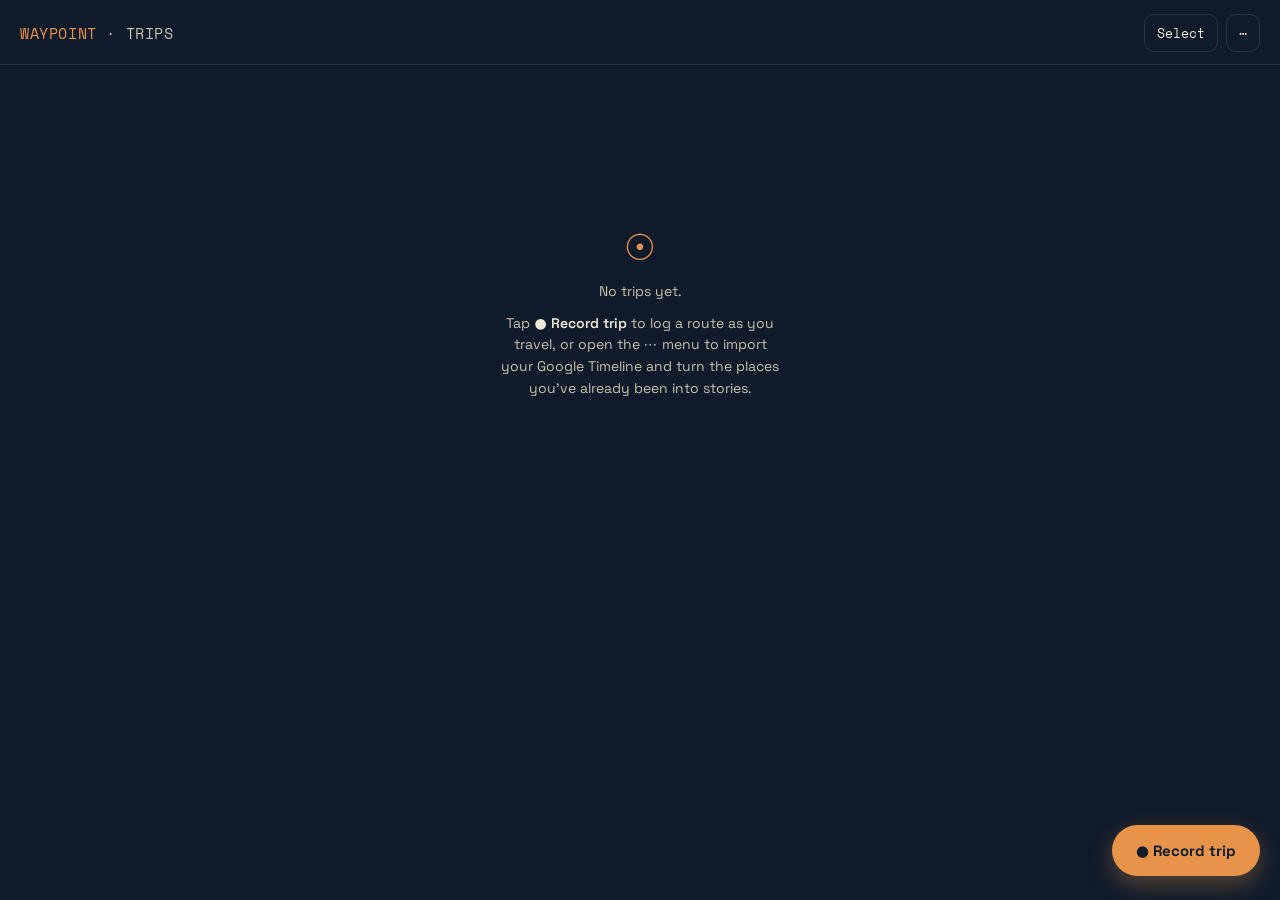
==== index.html @ 4d37a7f2 "Stamp assets to 42542e02 [auto-stamp]" ====
<!DOCTYPE html>
<html lang="en">
<head>
<meta charset="UTF-8" />
<meta name="viewport" content="width=device-width, initial-scale=1, viewport-fit=cover, user-scalable=no" />
<title>Waypoint — Trip Tracker</title>
<link rel="manifest" href="manifest.json" />
<meta name="theme-color" content="#0F1B2A" />
<link rel="apple-touch-icon" href="icon-192.png" />
<link rel="icon" href="icon-192.png" />

<link rel="preconnect" href="https://fonts.googleapis.com" />
<link href="https://fonts.googleapis.com/css2?family=Space+Grotesk:wght@500;700&family=Space+Mono&display=swap" rel="stylesheet" />

<link rel="stylesheet" href="vendor/maplibre-gl.css" />
<!-- version queries are cache busters, stamped automatically by .github/workflows/stamp-version.yml on each deploy -->
<link rel="stylesheet" href="style.css?v=42542e02" />
</head>
<body>
<div id="app">

  <!-- ===== HOME ===== -->
  <div id="view-home" class="view active">
    <div class="topbar">
      <div class="wordmark">Waypoint<span class="dot"> · trips</span></div>
      <div class="topbar-actions">
        <button id="selectModeBtn" class="icon-btn">Select</button>
        <button id="menuBtn" class="icon-btn" aria-label="Menu">&#8943;</button>
      </div>
    </div>
    <div class="content">
      <div id="holidayList"></div>
      <div id="tripList"></div>
    </div>
    <button id="fabRecord" class="fab">&#9679; Record trip</button>
    <div id="selectActionsBar" class="select-actions" style="display:none;">
      <button id="bulkDeleteBtn" class="btn-ghost btn-danger-ghost" disabled>Delete</button>
      <button id="mergeBtn" class="btn-primary btn-teal" disabled>Merge (0)</button>
      <button id="fabCombine" class="btn-primary" disabled>Combine (0)</button>
    </div>
    <input type="file" id="homePhotoFileInput" accept="image/*" multiple style="display:none" />
    <input type="file" id="timelineFileInput" accept="application/json,.json" style="display:none" />
    <input type="file" id="restoreFileInput" accept="application/json,.json" style="display:none" />
  </div>

  <!-- ===== RECORD ===== -->
  <div id="view-record" class="view">
    <div class="topbar">
      <button id="recordBackBtn" class="back-btn">&#8592;</button>
      <div class="wordmark">Recording<span class="dot">&#8230;</span></div>
      <span style="width:20px"></span>
    </div>
    <div id="recordMap" class="map-area"></div>
    <div id="recordBanner" class="record-banner" role="status"></div>
    <div class="stat-strip">
      <div class="stat"><div class="stat-label">Elapsed</div><div class="stat-value" id="statElapsed">0:00</div></div>
      <div class="stat"><div class="stat-label">Distance</div><div class="stat-value" id="statDistance">0 m</div></div>
      <div class="stat"><div class="stat-label">Points</div><div class="stat-value" id="statPoints">0</div></div>
    </div>
    <div class="record-controls">
      <button id="stopRecordBtn" class="btn-stop">Stop &amp; save trip</button>
    </div>
  </div>

  <!-- ===== PLAYBACK ===== -->
  <div id="view-playback" class="view">
    <div class="topbar">
      <button id="playbackBackBtn" class="back-btn">&#8592;</button>
      <div class="wordmark" id="playbackTitle" style="color:var(--paper); text-transform:none; font-size:14px;">Trip</div>
      <div class="topbar-actions">
        <button id="exportGpxBtn" class="icon-btn">GPX</button>
        <button id="renameTripBtn" class="icon-btn">Rename</button>
        <button id="deleteTripBtn" class="icon-btn">Delete</button>
      </div>
    </div>
    <div id="playbackMap" class="map-area"></div>
    <div id="legBanner" class="leg-banner"></div>
    <div id="photoMemory" class="photo-memory">
      <div class="photo-memory-frame"><img id="photoMemoryImg" alt="Trip photo" /></div>
      <div id="photoMemoryDots" class="photo-memory-dots"></div>
      <div id="photoMemoryCaption" class="photo-memory-caption"></div>
    </div>
    <div class="playback-panel">
      <div id="playerPanel">
        <div class="readout">
          <span id="readoutClock">--:--</span>
          <span id="readoutDist">0 m</span>
          <span id="readoutSpeed">&#8212;</span>
          <span id="paceBadge" class="pace-badge"></span>
        </div>
        <div id="storyScrubber" class="story-scrubber"></div>
        <div class="playback-buttons">
          <button id="playToggle" class="play-toggle">&#9654;</button>
          <div class="speed-select">
            <button class="speed-btn" data-speed="0.5">&#189;&#215;</button>
            <button class="speed-btn active" data-speed="1">1&#215;</button>
            <button class="speed-btn" data-speed="2">2&#215;</button>
          </div>
          <button id="addPhotoBtn" class="icon-btn photo-btn">+ Photo</button>
        </div>
      </div>
      <div id="overviewPanel" style="display:none">
        <div class="overview-header">
          <button id="overviewPlayBtn" class="play-toggle">&#9654;</button>
          <div id="overviewStats" class="overview-stats"></div>
        </div>
        <div id="storylineStrip" class="storyline-strip"></div>
      </div>
    </div>
    <input type="file" id="photoFileInput" accept="image/*" multiple style="display:none" />
  </div>

  <!-- ===== TIMELINE: DATE RANGE ===== -->
  <div id="view-daterange" class="view">
    <div class="topbar">
      <button id="dateRangeBackBtn" class="back-btn">&#8592;</button>
      <div class="wordmark">Import Timeline</div>
      <span style="width:20px"></span>
    </div>
    <div class="content">
      <p class="import-hint">Your file covers <span id="timelineSpan"></span>. Pick a window to search for trips &#8212; smaller ranges load faster.</p>
      <label class="field-label" for="rangeStart">From</label>
      <input type="date" id="rangeStart" class="date-input" />
      <label class="field-label" for="rangeEnd">To</label>
      <input type="date" id="rangeEnd" class="date-input" />
      <button id="findTripsBtn" class="btn-primary" style="width:100%; margin-top:20px;">Find trips</button>
    </div>
  </div>

  <!-- ===== TIMELINE: CANDIDATE LIST ===== -->
  <div id="view-import-list" class="view">
    <div class="topbar">
      <button id="importListBackBtn" class="back-btn">&#8592;</button>
      <div class="wordmark">Select trips</div>
      <button id="selectAllBtn" class="icon-btn">Select all</button>
    </div>
    <div class="content">
      <div id="candidateList"></div>
    </div>
    <button id="importSelectedBtn" class="fab">Import selected (0)</button>
  </div>

  <!-- ===== LOADING ===== -->
  <div id="view-loading" class="view">
    <div class="loading-wrap">
      <div class="loading-glyph">&#9737;</div>
      <p id="loadingMessage">Working&#8230;</p>
    </div>
  </div>

</div>

<!-- ===== home menu sheet ===== -->
<div id="menuSheet" class="modal-backdrop">
  <div class="modal-sheet">
    <h2>Waypoint</h2>
    <div class="menu-list">
      <button id="menuAddPhotos" class="menu-item">Add photos<span class="menu-sub">match a batch to your trips by time &amp; place</span></button>
      <button id="menuImportTimeline" class="menu-item">Import Google Timeline<span class="menu-sub">turn your location history into trips</span></button>
      <button id="menuExportBackup" class="menu-item">Export backup<span class="menu-sub">everything &#8212; trips, holidays, photos &#8212; in one file</span></button>
      <button id="menuRestoreBackup" class="menu-item">Restore backup<span class="menu-sub">bring a backup file into this device</span></button>
    </div>
    <div class="modal-row">
      <button id="menuCloseBtn" class="btn-ghost">Close</button>
    </div>
  </div>
</div>

<!-- ===== holiday naming modal ===== -->
<div id="holidayNameModal" class="modal-backdrop">
  <div class="modal-sheet">
    <h2>Name this holiday</h2>
    <input type="text" id="holidayNameInput" placeholder="e.g. Italy 2026" />
    <div class="modal-row">
      <button id="cancelHolidayName" class="btn-ghost">Cancel</button>
      <button id="confirmHolidayName" class="btn-primary">Combine trips</button>
    </div>
  </div>
</div>

<!-- ===== merge naming modal ===== -->
<div id="mergeNameModal" class="modal-backdrop">
  <div class="modal-sheet">
    <h2>Name the merged trip</h2>
    <input type="text" id="mergeNameInput" placeholder="e.g. Coast drive" />
    <div class="modal-row">
      <button id="cancelMergeName" class="btn-ghost">Cancel</button>
      <button id="confirmMergeName" class="btn-primary">Merge trips</button>
    </div>
  </div>
</div>

<!-- ===== generic confirm/alert dialog (uiConfirm / uiAlert in views.js) ===== -->
<div id="confirmSheet" class="modal-backdrop">
  <div class="modal-sheet">
    <h2 id="confirmTitle">Are you sure?</h2>
    <p id="confirmBody" class="confirm-body"></p>
    <div class="modal-row">
      <button id="confirmCancelBtn" class="btn-ghost">Cancel</button>
      <button id="confirmOkBtn" class="btn-primary">OK</button>
    </div>
  </div>
</div>

<!-- ===== rename modal (trip or holiday) ===== -->
<div id="renameModal" class="modal-backdrop">
  <div class="modal-sheet">
    <h2 id="renameModalTitle">Rename</h2>
    <input type="text" id="renameInput" />
    <div class="modal-row">
      <button id="cancelRename" class="btn-ghost">Cancel</button>
      <button id="confirmRename" class="btn-primary">Save</button>
    </div>
  </div>
</div>

<!-- ===== photo moment sheet ===== -->
<div id="momentSheet" class="modal-backdrop">
  <div class="modal-sheet">
    <h2 id="momentSheetTitle">Moment</h2>
    <div id="momentGrid" class="moment-grid"></div>
    <div class="modal-row">
      <button id="momentCloseBtn" class="btn-ghost">Close</button>
      <button id="momentPlayBtn" class="btn-primary">Play from here</button>
    </div>
  </div>
</div>

<!-- ===== end-of-story summary ===== -->
<div id="summaryOverlay" class="modal-backdrop summary-overlay">
  <div class="modal-sheet summary-sheet">
    <div class="summary-glyph">&#9737;</div>
    <h2 id="summaryTitle">Trip</h2>
    <div id="summaryRoute" class="summary-route"></div>
    <div id="summaryStats" class="summary-stats"></div>
    <div class="modal-row">
      <button id="summaryReplayBtn" class="btn-ghost">Replay</button>
      <button id="summaryOverviewBtn" class="btn-primary">Overview</button>
    </div>
  </div>
</div>

<!-- ===== photo lightbox ===== -->
<div id="photoLightbox" class="modal-backdrop">
  <div class="modal-sheet lightbox-sheet">
    <img id="lightboxImg" alt="Trip photo" />
    <div id="lightboxMeta" class="lightbox-meta"></div>
    <div class="modal-row">
      <button id="lightboxDeleteBtn" class="btn-ghost">Delete photo</button>
      <button id="lightboxCloseBtn" class="btn-primary">Close</button>
    </div>
  </div>
</div>

<div id="toast" class="toast"></div>

<script src="vendor/maplibre-gl.js"></script>
<script type="module" src="app.js?v=42542e02"></script>
</body>
</html>
---- vendor/maplibre-gl.css ----
.maplibregl-map{font:12px/20px Helvetica Neue,Arial,Helvetica,sans-serif;overflow:hidden;position:relative;-webkit-tap-highlight-color:rgb(0 0 0/0)}.maplibregl-canvas{left:0;position:absolute;top:0}.maplibregl-map:fullscreen{height:100%;width:100%}.maplibregl-ctrl-group button.maplibregl-ctrl-compass{touch-action:none}.maplibregl-canvas-container.maplibregl-interactive,.maplibregl-ctrl-group button.maplibregl-ctrl-compass{cursor:grab;-webkit-user-select:none;-moz-user-select:none;user-select:none}.maplibregl-canvas-container.maplibregl-interactive.maplibregl-track-pointer{cursor:pointer}.maplibregl-canvas-container.maplibregl-interactive:active,.maplibregl-ctrl-group button.maplibregl-ctrl-compass:active{cursor:grabbing}.maplibregl-canvas-container.maplibregl-touch-zoom-rotate,.maplibregl-canvas-container.maplibregl-touch-zoom-rotate .maplibregl-canvas{touch-action:pan-x pan-y}.maplibregl-canvas-container.maplibregl-touch-drag-pan,.maplibregl-canvas-container.maplibregl-touch-drag-pan .maplibregl-canvas{touch-action:pinch-zoom}.maplibregl-canvas-container.maplibregl-touch-zoom-rotate.maplibregl-touch-drag-pan,.maplibregl-canvas-container.maplibregl-touch-zoom-rotate.maplibregl-touch-drag-pan .maplibregl-canvas{touch-action:none}.maplibregl-canvas-container.maplibregl-touch-drag-pan.maplibregl-cooperative-gestures,.maplibregl-canvas-container.maplibregl-touch-drag-pan.maplibregl-cooperative-gestures .maplibregl-canvas{touch-action:pan-x pan-y}.maplibregl-ctrl-bottom-left,.maplibregl-ctrl-bottom-right,.maplibregl-ctrl-top-left,.maplibregl-ctrl-top-right{pointer-events:none;position:absolute;z-index:2}.maplibregl-ctrl-top-left{left:0;top:0}.maplibregl-ctrl-top-right{right:0;top:0}.maplibregl-ctrl-bottom-left{bottom:0;left:0}.maplibregl-ctrl-bottom-right{bottom:0;right:0}.maplibregl-ctrl{clear:both;pointer-events:auto;transform:translate(0)}.maplibregl-ctrl-top-left .maplibregl-ctrl{float:left;margin:10px 0 0 10px}.maplibregl-ctrl-top-right .maplibregl-ctrl{float:right;margin:10px 10px 0 0}.maplibregl-ctrl-bottom-left .maplibregl-ctrl{float:left;margin:0 0 10px 10px}.maplibregl-ctrl-bottom-right .maplibregl-ctrl{float:right;margin:0 10px 10px 0}.maplibregl-ctrl-group{background:#fff;border-radius:4px}.maplibregl-ctrl-group:not(:empty){box-shadow:0 0 0 2px rgba(0,0,0,.1)}@media (forced-colors:active){.maplibregl-ctrl-group:not(:empty){box-shadow:0 0 0 2px ButtonText}}.maplibregl-ctrl-group button{background-color:transparent;border:0;box-sizing:border-box;cursor:pointer;display:block;height:29px;outline:none;padding:0;width:29px}.maplibregl-ctrl-group button+button{border-top:1px solid #ddd}.maplibregl-ctrl button .maplibregl-ctrl-icon{background-position:50%;background-repeat:no-repeat;display:block;height:100%;width:100%}@media (forced-colors:active){.maplibregl-ctrl-icon{background-color:transparent}.maplibregl-ctrl-group button+button{border-top:1px solid ButtonText}}.maplibregl-ctrl button::-moz-focus-inner{border:0;padding:0}.maplibregl-ctrl-attrib-button:focus,.maplibregl-ctrl-group button:focus{box-shadow:0 0 2px 2px #0096ff}.maplibregl-ctrl button:disabled{cursor:not-allowed}.maplibregl-ctrl button:disabled .maplibregl-ctrl-icon{opacity:.25}@media (hover:hover){.maplibregl-ctrl button:not(:disabled):hover{background-color:rgba(0,0,0,.05)}}.maplibregl-ctrl button:not(:disabled):active{background-color:rgba(0,0,0,.05)}.maplibregl-ctrl-group button:focus:focus-visible{box-shadow:0 0 2px 2px #0096ff}.maplibregl-ctrl-group button:focus:not(:focus-visible){box-shadow:none}.maplibregl-ctrl-group button:focus:first-child{border-radius:4px 4px 0 0}.maplibregl-ctrl-group button:focus:last-child{border-radius:0 0 4px 4px}.maplibregl-ctrl-group button:focus:only-child{border-radius:inherit}.maplibregl-ctrl button.maplibregl-ctrl-zoom-out .maplibregl-ctrl-icon{background-image:url("data:image/svg+xml;charset=utf-8,%3Csvg xmlns='http://www.w3.org/2000/svg' width='29' height='29' fill='%23333' viewBox='0 0 29 29'%3E%3Cpath d='M10 13c-.75 0-1.5.75-1.5 1.5S9.25 16 10 16h9c.75 0 1.5-.75 1.5-1.5S19.75 13 19 13z'/%3E%3C/svg%3E")}.maplibregl-ctrl button.maplibregl-ctrl-zoom-in .maplibregl-ctrl-icon{background-image:url("data:image/svg+xml;charset=utf-8,%3Csvg xmlns='http://www.w3.org/2000/svg' width='29' height='29' fill='%23333' viewBox='0 0 29 29'%3E%3Cpath d='M14.5 8.5c-.75 0-1.5.75-1.5 1.5v3h-3c-.75 0-1.5.75-1.5 1.5S9.25 16 10 16h3v3c0 .75.75 1.5 1.5 1.5S16 19.75 16 19v-3h3c.75 0 1.5-.75 1.5-1.5S19.75 13 19 13h-3v-3c0-.75-.75-1.5-1.5-1.5'/%3E%3C/svg%3E")}@media (forced-colors:active){.maplibregl-ctrl button.maplibregl-ctrl-zoom-out .maplibregl-ctrl-icon{background-image:url("data:image/svg+xml;charset=utf-8,%3Csvg xmlns='http://www.w3.org/2000/svg' width='29' height='29' fill='%23fff' viewBox='0 0 29 29'%3E%3Cpath d='M10 13c-.75 0-1.5.75-1.5 1.5S9.25 16 10 16h9c.75 0 1.5-.75 1.5-1.5S19.75 13 19 13z'/%3E%3C/svg%3E")}.maplibregl-ctrl button.maplibregl-ctrl-zoom-in .maplibregl-ctrl-icon{background-image:url("data:image/svg+xml;charset=utf-8,%3Csvg xmlns='http://www.w3.org/2000/svg' width='29' height='29' fill='%23fff' viewBox='0 0 29 29'%3E%3Cpath d='M14.5 8.5c-.75 0-1.5.75-1.5 1.5v3h-3c-.75 0-1.5.75-1.5 1.5S9.25 16 10 16h3v3c0 .75.75 1.5 1.5 1.5S16 19.75 16 19v-3h3c.75 0 1.5-.75 1.5-1.5S19.75 13 19 13h-3v-3c0-.75-.75-1.5-1.5-1.5'/%3E%3C/svg%3E")}}@media (forced-colors:active) and (prefers-color-scheme:light){.maplibregl-ctrl button.maplibregl-ctrl-zoom-out .maplibregl-ctrl-icon{background-image:url("data:image/svg+xml;charset=utf-8,%3Csvg xmlns='http://www.w3.org/2000/svg' width='29' height='29' viewBox='0 0 29 29'%3E%3Cpath d='M10 13c-.75 0-1.5.75-1.5 1.5S9.25 16 10 16h9c.75 0 1.5-.75 1.5-1.5S19.75 13 19 13z'/%3E%3C/svg%3E")}.maplibregl-ctrl button.maplibregl-ctrl-zoom-in .maplibregl-ctrl-icon{background-image:url("data:image/svg+xml;charset=utf-8,%3Csvg xmlns='http://www.w3.org/2000/svg' width='29' height='29' viewBox='0 0 29 29'%3E%3Cpath d='M14.5 8.5c-.75 0-1.5.75-1.5 1.5v3h-3c-.75 0-1.5.75-1.5 1.5S9.25 16 10 16h3v3c0 .75.75 1.5 1.5 1.5S16 19.75 16 19v-3h3c.75 0 1.5-.75 1.5-1.5S19.75 13 19 13h-3v-3c0-.75-.75-1.5-1.5-1.5'/%3E%3C/svg%3E")}}.maplibregl-ctrl button.maplibregl-ctrl-fullscreen .maplibregl-ctrl-icon{background-image:url("data:image/svg+xml;charset=utf-8,%3Csvg xmlns='http://www.w3.org/2000/svg' width='29' height='29' fill='%23333' viewBox='0 0 29 29'%3E%3Cpath d='M24 16v5.5c0 1.75-.75 2.5-2.5 2.5H16v-1l3-1.5-4-5.5 1-1 5.5 4 1.5-3zM6 16l1.5 3 5.5-4 1 1-4 5.5 3 1.5v1H7.5C5.75 24 5 23.25 5 21.5V16zm7-11v1l-3 1.5 4 5.5-1 1-5.5-4L6 13H5V7.5C5 5.75 5.75 5 7.5 5zm11 2.5c0-1.75-.75-2.5-2.5-2.5H16v1l3 1.5-4 5.5 1 1 5.5-4 1.5 3h1z'/%3E%3C/svg%3E")}.maplibregl-ctrl button.maplibregl-ctrl-shrink .maplibregl-ctrl-icon{background-image:url("data:image/svg+xml;charset=utf-8,%3Csvg xmlns='http://www.w3.org/2000/svg' width='29' height='29' viewBox='0 0 29 29'%3E%3Cpath d='M18.5 16c-1.75 0-2.5.75-2.5 2.5V24h1l1.5-3 5.5 4 1-1-4-5.5 3-1.5v-1zM13 18.5c0-1.75-.75-2.5-2.5-2.5H5v1l3 1.5L4 24l1 1 5.5-4 1.5 3h1zm3-8c0 1.75.75 2.5 2.5 2.5H24v-1l-3-1.5L25 5l-1-1-5.5 4L17 5h-1zM10.5 13c1.75 0 2.5-.75 2.5-2.5V5h-1l-1.5 3L5 4 4 5l4 5.5L5 12v1z'/%3E%3C/svg%3E")}@media (forced-colors:active){.maplibregl-ctrl button.maplibregl-ctrl-fullscreen .maplibregl-ctrl-icon{background-image:url("data:image/svg+xml;charset=utf-8,%3Csvg xmlns='http://www.w3.org/2000/svg' width='29' height='29' fill='%23fff' viewBox='0 0 29 29'%3E%3Cpath d='M24 16v5.5c0 1.75-.75 2.5-2.5 2.5H16v-1l3-1.5-4-5.5 1-1 5.5 4 1.5-3zM6 16l1.5 3 5.5-4 1 1-4 5.5 3 1.5v1H7.5C5.75 24 5 23.25 5 21.5V16zm7-11v1l-3 1.5 4 5.5-1 1-5.5-4L6 13H5V7.5C5 5.75 5.75 5 7.5 5zm11 2.5c0-1.75-.75-2.5-2.5-2.5H16v1l3 1.5-4 5.5 1 1 5.5-4 1.5 3h1z'/%3E%3C/svg%3E")}.maplibregl-ctrl button.maplibregl-ctrl-shrink .maplibregl-ctrl-icon{background-image:url("data:image/svg+xml;charset=utf-8,%3Csvg xmlns='http://www.w3.org/2000/svg' width='29' height='29' fill='%23fff' viewBox='0 0 29 29'%3E%3Cpath d='M18.5 16c-1.75 0-2.5.75-2.5 2.5V24h1l1.5-3 5.5 4 1-1-4-5.5 3-1.5v-1zM13 18.5c0-1.75-.75-2.5-2.5-2.5H5v1l3 1.5L4 24l1 1 5.5-4 1.5 3h1zm3-8c0 1.75.75 2.5 2.5 2.5H24v-1l-3-1.5L25 5l-1-1-5.5 4L17 5h-1zM10.5 13c1.75 0 2.5-.75 2.5-2.5V5h-1l-1.5 3L5 4 4 5l4 5.5L5 12v1z'/%3E%3C/svg%3E")}}@media (forced-colors:active) and (prefers-color-scheme:light){.maplibregl-ctrl button.maplibregl-ctrl-fullscreen .maplibregl-ctrl-icon{background-image:url("data:image/svg+xml;charset=utf-8,%3Csvg xmlns='http://www.w3.org/2000/svg' width='29' height='29' viewBox='0 0 29 29'%3E%3Cpath d='M24 16v5.5c0 1.75-.75 2.5-2.5 2.5H16v-1l3-1.5-4-5.5 1-1 5.5 4 1.5-3zM6 16l1.5 3 5.5-4 1 1-4 5.5 3 1.5v1H7.5C5.75 24 5 23.25 5 21.5V16zm7-11v1l-3 1.5 4 5.5-1 1-5.5-4L6 13H5V7.5C5 5.75 5.75 5 7.5 5zm11 2.5c0-1.75-.75-2.5-2.5-2.5H16v1l3 1.5-4 5.5 1 1 5.5-4 1.5 3h1z'/%3E%3C/svg%3E")}.maplibregl-ctrl button.maplibregl-ctrl-shrink .maplibregl-ctrl-icon{background-image:url("data:image/svg+xml;charset=utf-8,%3Csvg xmlns='http://www.w3.org/2000/svg' width='29' height='29' viewBox='0 0 29 29'%3E%3Cpath d='M18.5 16c-1.75 0-2.5.75-2.5 2.5V24h1l1.5-3 5.5 4 1-1-4-5.5 3-1.5v-1zM13 18.5c0-1.75-.75-2.5-2.5-2.5H5v1l3 1.5L4 24l1 1 5.5-4 1.5 3h1zm3-8c0 1.75.75 2.5 2.5 2.5H24v-1l-3-1.5L25 5l-1-1-5.5 4L17 5h-1zM10.5 13c1.75 0 2.5-.75 2.5-2.5V5h-1l-1.5 3L5 4 4 5l4 5.5L5 12v1z'/%3E%3C/svg%3E")}}.maplibregl-ctrl button.maplibregl-ctrl-compass .maplibregl-ctrl-icon{background-image:url("data:image/svg+xml;charset=utf-8,%3Csvg xmlns='http://www.w3.org/2000/svg' width='29' height='29' fill='%23333' viewBox='0 0 29 29'%3E%3Cpath d='m10.5 14 4-8 4 8z'/%3E%3Cpath fill='%23ccc' d='m10.5 16 4 8 4-8z'/%3E%3C/svg%3E")}@media (forced-colors:active){.maplibregl-ctrl button.maplibregl-ctrl-compass .maplibregl-ctrl-icon{background-image:url("data:image/svg+xml;charset=utf-8,%3Csvg xmlns='http://www.w3.org/2000/svg' width='29' height='29' fill='%23fff' viewBox='0 0 29 29'%3E%3Cpath d='m10.5 14 4-8 4 8z'/%3E%3Cpath fill='%23ccc' d='m10.5 16 4 8 4-8z'/%3E%3C/svg%3E")}}@media (forced-colors:active) and (prefers-color-scheme:light){.maplibregl-ctrl button.maplibregl-ctrl-compass .maplibregl-ctrl-icon{background-image:url("data:image/svg+xml;charset=utf-8,%3Csvg xmlns='http://www.w3.org/2000/svg' width='29' height='29' viewBox='0 0 29 29'%3E%3Cpath d='m10.5 14 4-8 4 8z'/%3E%3Cpath fill='%23ccc' d='m10.5 16 4 8 4-8z'/%3E%3C/svg%3E")}}.maplibregl-ctrl button.maplibregl-ctrl-globe .maplibregl-ctrl-icon{background-image:url("data:image/svg+xml;charset=utf-8,%3Csvg xmlns='http://www.w3.org/2000/svg' width='22' height='22' fill='none' stroke='%23333' viewBox='0 0 22 22'%3E%3Ccircle cx='11' cy='11' r='8.5'/%3E%3Cpath d='M17.5 11c0 4.819-3.02 8.5-6.5 8.5S4.5 15.819 4.5 11 7.52 2.5 11 2.5s6.5 3.681 6.5 8.5Z'/%3E%3Cpath d='M13.5 11c0 2.447-.331 4.64-.853 6.206-.262.785-.562 1.384-.872 1.777-.314.399-.58.517-.775.517s-.461-.118-.775-.517c-.31-.393-.61-.992-.872-1.777C8.831 15.64 8.5 13.446 8.5 11s.331-4.64.853-6.206c.262-.785.562-1.384.872-1.777.314-.399.58-.517.775-.517s.461.118.775.517c.31.393.61.992.872 1.777.522 1.565.853 3.76.853 6.206Z'/%3E%3Cpath d='M11 7.5c-1.909 0-3.622-.166-4.845-.428-.616-.132-1.08-.283-1.379-.434a1.3 1.3 0 0 1-.224-.138q.07-.058.224-.138c.299-.151.763-.302 1.379-.434C7.378 5.666 9.091 5.5 11 5.5s3.622.166 4.845.428c.616.132 1.08.283 1.379.434.105.053.177.1.224.138q-.07.058-.224.138c-.299.151-.763.302-1.379.434-1.223.262-2.936.428-4.845.428ZM4.486 6.436ZM11 16.5c-1.909 0-3.622-.166-4.845-.428-.616-.132-1.08-.283-1.379-.434a1.3 1.3 0 0 1-.224-.138 1.3 1.3 0 0 1 .224-.138c.299-.151.763-.302 1.379-.434C7.378 14.666 9.091 14.5 11 14.5s3.622.166 4.845.428c.616.132 1.08.283 1.379.434.105.053.177.1.224.138a1.3 1.3 0 0 1-.224.138c-.299.151-.763.302-1.379.434-1.223.262-2.936.428-4.845.428Zm-6.514-1.064ZM11 12.5c-2.46 0-4.672-.222-6.255-.574-.796-.177-1.406-.38-1.805-.59a1.5 1.5 0 0 1-.39-.272.3.3 0 0 1-.047-.064.3.3 0 0 1 .048-.064c.066-.073.189-.167.389-.272.399-.21 1.009-.413 1.805-.59C6.328 9.722 8.54 9.5 11 9.5s4.672.222 6.256.574c.795.177 1.405.38 1.804.59.2.105.323.2.39.272a.3.3 0 0 1 .047.064.3.3 0 0 1-.048.064 1.4 1.4 0 0 1-.389.272c-.399.21-1.009.413-1.804.59-1.584.352-3.796.574-6.256.574Zm-8.501-1.51v.002zm0 .018v.002zm17.002.002v-.002zm0-.018v-.002z'/%3E%3C/svg%3E")}.maplibregl-ctrl button.maplibregl-ctrl-globe-enabled .maplibregl-ctrl-icon{background-image:url("data:image/svg+xml;charset=utf-8,%3Csvg xmlns='http://www.w3.org/2000/svg' width='22' height='22' fill='none' stroke='%2333b5e5' viewBox='0 0 22 22'%3E%3Ccircle cx='11' cy='11' r='8.5'/%3E%3Cpath d='M17.5 11c0 4.819-3.02 8.5-6.5 8.5S4.5 15.819 4.5 11 7.52 2.5 11 2.5s6.5 3.681 6.5 8.5Z'/%3E%3Cpath d='M13.5 11c0 2.447-.331 4.64-.853 6.206-.262.785-.562 1.384-.872 1.777-.314.399-.58.517-.775.517s-.461-.118-.775-.517c-.31-.393-.61-.992-.872-1.777C8.831 15.64 8.5 13.446 8.5 11s.331-4.64.853-6.206c.262-.785.562-1.384.872-1.777.314-.399.58-.517.775-.517s.461.118.775.517c.31.393.61.992.872 1.777.522 1.565.853 3.76.853 6.206Z'/%3E%3Cpath d='M11 7.5c-1.909 0-3.622-.166-4.845-.428-.616-.132-1.08-.283-1.379-.434a1.3 1.3 0 0 1-.224-.138q.07-.058.224-.138c.299-.151.763-.302 1.379-.434C7.378 5.666 9.091 5.5 11 5.5s3.622.166 4.845.428c.616.132 1.08.283 1.379.434.105.053.177.1.224.138q-.07.058-.224.138c-.299.151-.763.302-1.379.434-1.223.262-2.936.428-4.845.428ZM4.486 6.436ZM11 16.5c-1.909 0-3.622-.166-4.845-.428-.616-.132-1.08-.283-1.379-.434a1.3 1.3 0 0 1-.224-.138 1.3 1.3 0 0 1 .224-.138c.299-.151.763-.302 1.379-.434C7.378 14.666 9.091 14.5 11 14.5s3.622.166 4.845.428c.616.132 1.08.283 1.379.434.105.053.177.1.224.138a1.3 1.3 0 0 1-.224.138c-.299.151-.763.302-1.379.434-1.223.262-2.936.428-4.845.428Zm-6.514-1.064ZM11 12.5c-2.46 0-4.672-.222-6.255-.574-.796-.177-1.406-.38-1.805-.59a1.5 1.5 0 0 1-.39-.272.3.3 0 0 1-.047-.064.3.3 0 0 1 .048-.064c.066-.073.189-.167.389-.272.399-.21 1.009-.413 1.805-.59C6.328 9.722 8.54 9.5 11 9.5s4.672.222 6.256.574c.795.177 1.405.38 1.804.59.2.105.323.2.39.272a.3.3 0 0 1 .047.064.3.3 0 0 1-.048.064 1.4 1.4 0 0 1-.389.272c-.399.21-1.009.413-1.804.59-1.584.352-3.796.574-6.256.574Zm-8.501-1.51v.002zm0 .018v.002zm17.002.002v-.002zm0-.018v-.002z'/%3E%3C/svg%3E")}.maplibregl-ctrl button.maplibregl-ctrl-terrain .maplibregl-ctrl-icon{background-image:url("data:image/svg+xml;charset=utf-8,%3Csvg xmlns='http://www.w3.org/2000/svg' width='22' height='22' fill='%23333' viewBox='0 0 22 22'%3E%3Cpath d='m1.754 13.406 4.453-4.851 3.09 3.09 3.281 3.277.969-.969-3.309-3.312 3.844-4.121 6.148 6.886h1.082v-.855l-7.207-8.07-4.84 5.187L6.169 6.57l-5.48 5.965v.871ZM.688 16.844h20.625v1.375H.688Zm0 0'/%3E%3C/svg%3E")}.maplibregl-ctrl button.maplibregl-ctrl-terrain-enabled .maplibregl-ctrl-icon{background-image:url("data:image/svg+xml;charset=utf-8,%3Csvg xmlns='http://www.w3.org/2000/svg' width='22' height='22' fill='%2333b5e5' viewBox='0 0 22 22'%3E%3Cpath d='m1.754 13.406 4.453-4.851 3.09 3.09 3.281 3.277.969-.969-3.309-3.312 3.844-4.121 6.148 6.886h1.082v-.855l-7.207-8.07-4.84 5.187L6.169 6.57l-5.48 5.965v.871ZM.688 16.844h20.625v1.375H.688Zm0 0'/%3E%3C/svg%3E")}.maplibregl-ctrl button.maplibregl-ctrl-geolocate .maplibregl-ctrl-icon{background-image:url("data:image/svg+xml;charset=utf-8,%3Csvg xmlns='http://www.w3.org/2000/svg' width='29' height='29' fill='%23333' viewBox='0 0 20 20'%3E%3Cpath d='M10 4C9 4 9 5 9 5v.1A5 5 0 0 0 5.1 9H5s-1 0-1 1 1 1 1 1h.1A5 5 0 0 0 9 14.9v.1s0 1 1 1 1-1 1-1v-.1a5 5 0 0 0 3.9-3.9h.1s1 0 1-1-1-1-1-1h-.1A5 5 0 0 0 11 5.1V5s0-1-1-1m0 2.5a3.5 3.5 0 1 1 0 7 3.5 3.5 0 1 1 0-7'/%3E%3Ccircle cx='10' cy='10' r='2'/%3E%3C/svg%3E")}.maplibregl-ctrl button.maplibregl-ctrl-geolocate:disabled .maplibregl-ctrl-icon{background-image:url("data:image/svg+xml;charset=utf-8,%3Csvg xmlns='http://www.w3.org/2000/svg' width='29' height='29' fill='%23aaa' viewBox='0 0 20 20'%3E%3Cpath d='M10 4C9 4 9 5 9 5v.1A5 5 0 0 0 5.1 9H5s-1 0-1 1 1 1 1 1h.1A5 5 0 0 0 9 14.9v.1s0 1 1 1 1-1 1-1v-.1a5 5 0 0 0 3.9-3.9h.1s1 0 1-1-1-1-1-1h-.1A5 5 0 0 0 11 5.1V5s0-1-1-1m0 2.5a3.5 3.5 0 1 1 0 7 3.5 3.5 0 1 1 0-7'/%3E%3Ccircle cx='10' cy='10' r='2'/%3E%3Cpath fill='red' d='m14 5 1 1-9 9-1-1z'/%3E%3C/svg%3E")}.maplibregl-ctrl button.maplibregl-ctrl-geolocate.maplibregl-ctrl-geolocate-active .maplibregl-ctrl-icon{background-image:url("data:image/svg+xml;charset=utf-8,%3Csvg xmlns='http://www.w3.org/2000/svg' width='29' height='29' fill='%2333b5e5' viewBox='0 0 20 20'%3E%3Cpath d='M10 4C9 4 9 5 9 5v.1A5 5 0 0 0 5.1 9H5s-1 0-1 1 1 1 1 1h.1A5 5 0 0 0 9 14.9v.1s0 1 1 1 1-1 1-1v-.1a5 5 0 0 0 3.9-3.9h.1s1 0 1-1-1-1-1-1h-.1A5 5 0 0 0 11 5.1V5s0-1-1-1m0 2.5a3.5 3.5 0 1 1 0 7 3.5 3.5 0 1 1 0-7'/%3E%3Ccircle cx='10' cy='10' r='2'/%3E%3C/svg%3E")}.maplibregl-ctrl button.maplibregl-ctrl-geolocate.maplibregl-ctrl-geolocate-active-error .maplibregl-ctrl-icon{background-image:url("data:image/svg+xml;charset=utf-8,%3Csvg xmlns='http://www.w3.org/2000/svg' width='29' height='29' fill='%23e58978' viewBox='0 0 20 20'%3E%3Cpath d='M10 4C9 4 9 5 9 5v.1A5 5 0 0 0 5.1 9H5s-1 0-1 1 1 1 1 1h.1A5 5 0 0 0 9 14.9v.1s0 1 1 1 1-1 1-1v-.1a5 5 0 0 0 3.9-3.9h.1s1 0 1-1-1-1-1-1h-.1A5 5 0 0 0 11 5.1V5s0-1-1-1m0 2.5a3.5 3.5 0 1 1 0 7 3.5 3.5 0 1 1 0-7'/%3E%3Ccircle cx='10' cy='10' r='2'/%3E%3C/svg%3E")}.maplibregl-ctrl button.maplibregl-ctrl-geolocate.maplibregl-ctrl-geolocate-background .maplibregl-ctrl-icon{background-image:url("data:image/svg+xml;charset=utf-8,%3Csvg xmlns='http://www.w3.org/2000/svg' width='29' height='29' fill='%2333b5e5' viewBox='0 0 20 20'%3E%3Cpath d='M10 4C9 4 9 5 9 5v.1A5 5 0 0 0 5.1 9H5s-1 0-1 1 1 1 1 1h.1A5 5 0 0 0 9 14.9v.1s0 1 1 1 1-1 1-1v-.1a5 5 0 0 0 3.9-3.9h.1s1 0 1-1-1-1-1-1h-.1A5 5 0 0 0 11 5.1V5s0-1-1-1m0 2.5a3.5 3.5 0 1 1 0 7 3.5 3.5 0 1 1 0-7'/%3E%3C/svg%3E")}.maplibregl-ctrl button.maplibregl-ctrl-geolocate.maplibregl-ctrl-geolocate-background-error .maplibregl-ctrl-icon{background-image:url("data:image/svg+xml;charset=utf-8,%3Csvg xmlns='http://www.w3.org/2000/svg' width='29' height='29' fill='%23e54e33' viewBox='0 0 20 20'%3E%3Cpath d='M10 4C9 4 9 5 9 5v.1A5 5 0 0 0 5.1 9H5s-1 0-1 1 1 1 1 1h.1A5 5 0 0 0 9 14.9v.1s0 1 1 1 1-1 1-1v-.1a5 5 0 0 0 3.9-3.9h.1s1 0 1-1-1-1-1-1h-.1A5 5 0 0 0 11 5.1V5s0-1-1-1m0 2.5a3.5 3.5 0 1 1 0 7 3.5 3.5 0 1 1 0-7'/%3E%3C/svg%3E")}.maplibregl-ctrl button.maplibregl-ctrl-geolocate.maplibregl-ctrl-geolocate-waiting .maplibregl-ctrl-icon{animation:maplibregl-spin 2s linear infinite}@media (forced-colors:active){.maplibregl-ctrl button.maplibregl-ctrl-geolocate .maplibregl-ctrl-icon{background-image:url("data:image/svg+xml;charset=utf-8,%3Csvg xmlns='http://www.w3.org/2000/svg' width='29' height='29' fill='%23fff' viewBox='0 0 20 20'%3E%3Cpath d='M10 4C9 4 9 5 9 5v.1A5 5 0 0 0 5.1 9H5s-1 0-1 1 1 1 1 1h.1A5 5 0 0 0 9 14.9v.1s0 1 1 1 1-1 1-1v-.1a5 5 0 0 0 3.9-3.9h.1s1 0 1-1-1-1-1-1h-.1A5 5 0 0 0 11 5.1V5s0-1-1-1m0 2.5a3.5 3.5 0 1 1 0 7 3.5 3.5 0 1 1 0-7'/%3E%3Ccircle cx='10' cy='10' r='2'/%3E%3C/svg%3E")}.maplibregl-ctrl button.maplibregl-ctrl-geolocate:disabled .maplibregl-ctrl-icon{background-image:url("data:image/svg+xml;charset=utf-8,%3Csvg xmlns='http://www.w3.org/2000/svg' width='29' height='29' fill='%23999' viewBox='0 0 20 20'%3E%3Cpath d='M10 4C9 4 9 5 9 5v.1A5 5 0 0 0 5.1 9H5s-1 0-1 1 1 1 1 1h.1A5 5 0 0 0 9 14.9v.1s0 1 1 1 1-1 1-1v-.1a5 5 0 0 0 3.9-3.9h.1s1 0 1-1-1-1-1-1h-.1A5 5 0 0 0 11 5.1V5s0-1-1-1m0 2.5a3.5 3.5 0 1 1 0 7 3.5 3.5 0 1 1 0-7'/%3E%3Ccircle cx='10' cy='10' r='2'/%3E%3Cpath fill='red' d='m14 5 1 1-9 9-1-1z'/%3E%3C/svg%3E")}.maplibregl-ctrl button.maplibregl-ctrl-geolocate.maplibregl-ctrl-geolocate-active .maplibregl-ctrl-icon{background-image:url("data:image/svg+xml;charset=utf-8,%3Csvg xmlns='http://www.w3.org/2000/svg' width='29' height='29' fill='%2333b5e5' viewBox='0 0 20 20'%3E%3Cpath d='M10 4C9 4 9 5 9 5v.1A5 5 0 0 0 5.1 9H5s-1 0-1 1 1 1 1 1h.1A5 5 0 0 0 9 14.9v.1s0 1 1 1 1-1 1-1v-.1a5 5 0 0 0 3.9-3.9h.1s1 0 1-1-1-1-1-1h-.1A5 5 0 0 0 11 5.1V5s0-1-1-1m0 2.5a3.5 3.5 0 1 1 0 7 3.5 3.5 0 1 1 0-7'/%3E%3Ccircle cx='10' cy='10' r='2'/%3E%3C/svg%3E")}.maplibregl-ctrl button.maplibregl-ctrl-geolocate.maplibregl-ctrl-geolocate-active-error .maplibregl-ctrl-icon{background-image:url("data:image/svg+xml;charset=utf-8,%3Csvg xmlns='http://www.w3.org/2000/svg' width='29' height='29' fill='%23e58978' viewBox='0 0 20 20'%3E%3Cpath d='M10 4C9 4 9 5 9 5v.1A5 5 0 0 0 5.1 9H5s-1 0-1 1 1 1 1 1h.1A5 5 0 0 0 9 14.9v.1s0 1 1 1 1-1 1-1v-.1a5 5 0 0 0 3.9-3.9h.1s1 0 1-1-1-1-1-1h-.1A5 5 0 0 0 11 5.1V5s0-1-1-1m0 2.5a3.5 3.5 0 1 1 0 7 3.5 3.5 0 1 1 0-7'/%3E%3Ccircle cx='10' cy='10' r='2'/%3E%3C/svg%3E")}.maplibregl-ctrl button.maplibregl-ctrl-geolocate.maplibregl-ctrl-geolocate-background .maplibregl-ctrl-icon{background-image:url("data:image/svg+xml;charset=utf-8,%3Csvg xmlns='http://www.w3.org/2000/svg' width='29' height='29' fill='%2333b5e5' viewBox='0 0 20 20'%3E%3Cpath d='M10 4C9 4 9 5 9 5v.1A5 5 0 0 0 5.1 9H5s-1 0-1 1 1 1 1 1h.1A5 5 0 0 0 9 14.9v.1s0 1 1 1 1-1 1-1v-.1a5 5 0 0 0 3.9-3.9h.1s1 0 1-1-1-1-1-1h-.1A5 5 0 0 0 11 5.1V5s0-1-1-1m0 2.5a3.5 3.5 0 1 1 0 7 3.5 3.5 0 1 1 0-7'/%3E%3C/svg%3E")}.maplibregl-ctrl button.maplibregl-ctrl-geolocate.maplibregl-ctrl-geolocate-background-error .maplibregl-ctrl-icon{background-image:url("data:image/svg+xml;charset=utf-8,%3Csvg xmlns='http://www.w3.org/2000/svg' width='29' height='29' fill='%23e54e33' viewBox='0 0 20 20'%3E%3Cpath d='M10 4C9 4 9 5 9 5v.1A5 5 0 0 0 5.1 9H5s-1 0-1 1 1 1 1 1h.1A5 5 0 0 0 9 14.9v.1s0 1 1 1 1-1 1-1v-.1a5 5 0 0 0 3.9-3.9h.1s1 0 1-1-1-1-1-1h-.1A5 5 0 0 0 11 5.1V5s0-1-1-1m0 2.5a3.5 3.5 0 1 1 0 7 3.5 3.5 0 1 1 0-7'/%3E%3C/svg%3E")}}@media (forced-colors:active) and (prefers-color-scheme:light){.maplibregl-ctrl button.maplibregl-ctrl-geolocate .maplibregl-ctrl-icon{background-image:url("data:image/svg+xml;charset=utf-8,%3Csvg xmlns='http://www.w3.org/2000/svg' width='29' height='29' viewBox='0 0 20 20'%3E%3Cpath d='M10 4C9 4 9 5 9 5v.1A5 5 0 0 0 5.1 9H5s-1 0-1 1 1 1 1 1h.1A5 5 0 0 0 9 14.9v.1s0 1 1 1 1-1 1-1v-.1a5 5 0 0 0 3.9-3.9h.1s1 0 1-1-1-1-1-1h-.1A5 5 0 0 0 11 5.1V5s0-1-1-1m0 2.5a3.5 3.5 0 1 1 0 7 3.5 3.5 0 1 1 0-7'/%3E%3Ccircle cx='10' cy='10' r='2'/%3E%3C/svg%3E")}.maplibregl-ctrl button.maplibregl-ctrl-geolocate:disabled .maplibregl-ctrl-icon{background-image:url("data:image/svg+xml;charset=utf-8,%3Csvg xmlns='http://www.w3.org/2000/svg' width='29' height='29' fill='%23666' viewBox='0 0 20 20'%3E%3Cpath d='M10 4C9 4 9 5 9 5v.1A5 5 0 0 0 5.1 9H5s-1 0-1 1 1 1 1 1h.1A5 5 0 0 0 9 14.9v.1s0 1 1 1 1-1 1-1v-.1a5 5 0 0 0 3.9-3.9h.1s1 0 1-1-1-1-1-1h-.1A5 5 0 0 0 11 5.1V5s0-1-1-1m0 2.5a3.5 3.5 0 1 1 0 7 3.5 3.5 0 1 1 0-7'/%3E%3Ccircle cx='10' cy='10' r='2'/%3E%3Cpath fill='red' d='m14 5 1 1-9 9-1-1z'/%3E%3C/svg%3E")}}@keyframes maplibregl-spin{0%{transform:rotate(0deg)}to{transform:rotate(1turn)}}a.maplibregl-ctrl-logo{background-image:url("data:image/svg+xml;charset=utf-8,%3Csvg xmlns='http://www.w3.org/2000/svg' width='88' height='23' fill='none'%3E%3Cpath fill='%23000' fill-opacity='.4' fill-rule='evenodd' d='M17.408 16.796h-1.827l2.501-12.095h.198l3.324 6.533.988 2.19.988-2.19 3.258-6.533h.181l2.6 12.095h-1.81l-1.218-5.644-.362-1.71-.658 1.71-2.929 5.644h-.098l-2.914-5.644-.757-1.71-.345 1.71zm1.958-3.42-.726 3.663a1.255 1.255 0 0 1-1.232 1.011h-1.827a1.255 1.255 0 0 1-1.229-1.509l2.501-12.095a1.255 1.255 0 0 1 1.23-1.001h.197a1.25 1.25 0 0 1 1.12.685l3.19 6.273 3.125-6.263a1.25 1.25 0 0 1 1.123-.695h.181a1.255 1.255 0 0 1 1.227.991l1.443 6.71a5 5 0 0 1 .314-.787l.009-.016a4.6 4.6 0 0 1 1.777-1.887c.782-.46 1.668-.667 2.611-.667a4.6 4.6 0 0 1 1.7.32l.306.134c.21-.16.474-.256.759-.256h1.694a1.255 1.255 0 0 1 1.212.925 1.255 1.255 0 0 1 1.212-.925h1.711c.284 0 .545.094.755.252.613-.3 1.312-.45 2.075-.45 1.356 0 2.557.445 3.482 1.4q.47.48.763 1.064V4.701a1.255 1.255 0 0 1 1.255-1.255h1.86A1.255 1.255 0 0 1 54.44 4.7v9.194h2.217c.19 0 .37.043.532.118v-4.77c0-.356.147-.678.385-.906a2.42 2.42 0 0 1-.682-1.71c0-.665.267-1.253.735-1.7a2.45 2.45 0 0 1 1.722-.674 2.43 2.43 0 0 1 1.705.675q.318.302.504.683V4.7a1.255 1.255 0 0 1 1.255-1.255h1.744A1.255 1.255 0 0 1 65.812 4.7v3.335a4.8 4.8 0 0 1 1.526-.246c.938 0 1.817.214 2.59.69a4.47 4.47 0 0 1 1.67 1.743v-.98a1.255 1.255 0 0 1 1.256-1.256h1.777c.233 0 .451.064.639.174a3.4 3.4 0 0 1 1.567-.372c.346 0 .861.02 1.285.232a1.25 1.25 0 0 1 .689 1.004 4.7 4.7 0 0 1 .853-.588c.795-.44 1.675-.647 2.61-.647 1.385 0 2.65.39 3.525 1.396.836.938 1.168 2.173 1.168 3.528q-.001.515-.056 1.051a1.255 1.255 0 0 1-.947 1.09l.408.952a1.255 1.255 0 0 1-.477 1.552c-.418.268-.92.463-1.458.612-.613.171-1.304.244-2.049.244-1.06 0-2.043-.207-2.886-.698l-.015-.008c-.798-.48-1.419-1.135-1.818-1.963l-.004-.008a5.8 5.8 0 0 1-.548-2.512q0-.429.053-.843a1.3 1.3 0 0 1-.333-.086l-.166-.004c-.223 0-.426.062-.643.228-.03.024-.142.139-.142.59v3.883a1.255 1.255 0 0 1-1.256 1.256h-1.777a1.255 1.255 0 0 1-1.256-1.256V15.69l-.032.057a4.8 4.8 0 0 1-1.86 1.833 5.04 5.04 0 0 1-2.484.634 4.5 4.5 0 0 1-1.935-.424 1.25 1.25 0 0 1-.764.258h-1.71a1.255 1.255 0 0 1-1.256-1.255V7.687a2.4 2.4 0 0 1-.428.625c.253.23.412.561.412.93v7.553a1.255 1.255 0 0 1-1.256 1.255h-1.843a1.25 1.25 0 0 1-.894-.373c-.228.23-.544.373-.894.373H51.32a1.255 1.255 0 0 1-1.256-1.255v-1.251l-.061.117a4.7 4.7 0 0 1-1.782 1.884 4.77 4.77 0 0 1-2.485.67 5.6 5.6 0 0 1-1.485-.188l.009 2.764a1.255 1.255 0 0 1-1.255 1.259h-1.729a1.255 1.255 0 0 1-1.255-1.255v-3.537a1.255 1.255 0 0 1-1.167.793h-1.679a1.25 1.25 0 0 1-.77-.263 4.5 4.5 0 0 1-1.945.429c-.885 0-1.724-.21-2.495-.632l-.017-.01a5 5 0 0 1-1.081-.836 1.255 1.255 0 0 1-1.254 1.312h-1.81a1.255 1.255 0 0 1-1.228-.99l-.782-3.625-2.044 3.939a1.25 1.25 0 0 1-1.115.676h-.098a1.25 1.25 0 0 1-1.116-.68l-2.061-3.994zM35.92 16.63l.207-.114.223-.15q.493-.356.735-.785l.061-.118.033 1.332h1.678V9.242h-1.694l-.033 1.267q-.133-.329-.526-.658l-.032-.028a3.2 3.2 0 0 0-.668-.428l-.27-.12a3.3 3.3 0 0 0-1.235-.23q-1.136-.001-1.974.493a3.36 3.36 0 0 0-1.3 1.382q-.445.89-.444 2.074 0 1.2.51 2.107a3.8 3.8 0 0 0 1.382 1.381 3.9 3.9 0 0 0 1.893.477q.795 0 1.455-.33zm-2.789-5.38q-.576.675-.575 1.762 0 1.102.559 1.794.576.675 1.645.675a2.25 2.25 0 0 0 .934-.19 2.2 2.2 0 0 0 .468-.29l.178-.161a2.2 2.2 0 0 0 .397-.561q.244-.5.244-1.15v-.115q0-.708-.296-1.267l-.043-.077a2.2 2.2 0 0 0-.633-.709l-.13-.086-.047-.028a2.1 2.1 0 0 0-1.073-.285q-1.052 0-1.629.692zm2.316 2.706c.163-.17.28-.407.28-.83v-.114c0-.292-.06-.508-.15-.68a.96.96 0 0 0-.353-.389.85.85 0 0 0-.464-.127c-.4 0-.56.114-.664.239l-.01.012c-.148.174-.275.45-.275.945 0 .506.122.801.27.99.097.11.266.224.68.224.303 0 .504-.09.687-.269zm7.545 1.705a2.6 2.6 0 0 0 .331.423q.319.33.755.548l.173.074q.65.255 1.49.255 1.02 0 1.844-.493a3.45 3.45 0 0 0 1.316-1.4q.493-.904.493-2.089 0-1.909-.988-2.913-.988-1.02-2.584-1.02-.898 0-1.575.347a3 3 0 0 0-.415.262l-.199.166a3.4 3.4 0 0 0-.64.82V9.242h-1.712v11.553h1.729l-.017-5.134zm.53-1.138q.206.29.48.5l.155.11.053.034q.51.296 1.119.297 1.07 0 1.645-.675.577-.69.576-1.762 0-1.119-.576-1.777-.558-.675-1.645-.675-.435 0-.835.16a2 2 0 0 0-.284.136 2 2 0 0 0-.363.254 2.2 2.2 0 0 0-.46.569l-.082.162a2.6 2.6 0 0 0-.213 1.072v.115q0 .707.296 1.267l.135.211zm.964-.818a1.1 1.1 0 0 0 .367.385.94.94 0 0 0 .476.118c.423 0 .59-.117.687-.23.159-.194.28-.478.28-.95 0-.53-.133-.8-.266-.952l-.021-.025c-.078-.094-.231-.221-.68-.221a1 1 0 0 0-.503.135l-.012.007a.86.86 0 0 0-.335.343c-.073.133-.132.324-.132.614v.115a1.4 1.4 0 0 0 .14.66zm15.7-6.222q.347-.346.346-.856a1.05 1.05 0 0 0-.345-.79 1.18 1.18 0 0 0-.84-.329q-.51 0-.855.33a1.05 1.05 0 0 0-.346.79q0 .51.346.855.345.346.856.346.51 0 .839-.346zm4.337 9.314.033-1.332q.191.403.59.747l.098.081a4 4 0 0 0 .316.224l.223.122a3.2 3.2 0 0 0 1.44.322 3.8 3.8 0 0 0 1.875-.477 3.5 3.5 0 0 0 1.382-1.366q.527-.89.526-2.09 0-1.184-.444-2.073a3.24 3.24 0 0 0-1.283-1.399q-.823-.51-1.942-.51a3.5 3.5 0 0 0-1.527.344l-.086.043-.165.09a3 3 0 0 0-.33.214q-.432.315-.656.707a2 2 0 0 0-.099.198l.082-1.283V4.701h-1.744v12.095zm.473-2.509a2.5 2.5 0 0 0 .566.7q.117.098.245.18l.144.08a2.1 2.1 0 0 0 .975.232q1.07 0 1.645-.675.576-.69.576-1.778 0-1.102-.576-1.777-.56-.691-1.645-.692a2.2 2.2 0 0 0-1.015.235q-.22.113-.415.282l-.15.142a2.1 2.1 0 0 0-.42.594q-.223.479-.223 1.1v.115q0 .705.293 1.26zm2.616-.293c.157-.191.28-.479.28-.967 0-.51-.13-.79-.276-.961l-.021-.026c-.082-.1-.232-.225-.67-.225a.87.87 0 0 0-.681.279l-.012.011c-.154.155-.274.38-.274.807v.115c0 .285.057.499.144.669a1.1 1.1 0 0 0 .367.405c.137.082.28.123.455.123.423 0 .59-.118.686-.23zm8.266-3.013q.345-.13.724-.14l.069-.002q.493 0 .642.099l.247-1.794q-.196-.099-.717-.099a2.3 2.3 0 0 0-.545.063 2 2 0 0 0-.411.148 2.2 2.2 0 0 0-.4.249 2.5 2.5 0 0 0-.485.499 2.7 2.7 0 0 0-.32.581l-.05.137v-1.48h-1.778v7.553h1.777v-3.884q0-.546.159-.943a1.5 1.5 0 0 1 .466-.636 2.5 2.5 0 0 1 .399-.253 2 2 0 0 1 .224-.099zm9.784 2.656.05-.922q0-1.743-.856-2.698-.838-.97-2.584-.97-1.119-.001-2.007.493a3.46 3.46 0 0 0-1.4 1.382q-.493.906-.493 2.106 0 1.07.428 1.975.428.89 1.332 1.432.906.526 2.255.526.973 0 1.668-.185l.044-.012.135-.04q.613-.184.984-.421l-.542-1.267q-.3.162-.642.274l-.297.087q-.51.131-1.3.131-.954 0-1.497-.444a1.6 1.6 0 0 1-.192-.193q-.366-.44-.512-1.234l-.004-.021zm-5.427-1.256-.003.022h3.752v-.138q-.011-.727-.288-1.118a1 1 0 0 0-.156-.176q-.46-.428-1.316-.428-.986 0-1.494.604-.379.45-.494 1.234zm-27.053 2.77V4.7h-1.86v12.095h5.333V15.15zm7.103-5.908v7.553h-1.843V9.242h1.843z'/%3E%3Cpath fill='%23fff' d='m19.63 11.151-.757-1.71-.345 1.71-1.12 5.644h-1.827L18.083 4.7h.197l3.325 6.533.988 2.19.988-2.19L26.839 4.7h.181l2.6 12.095h-1.81l-1.218-5.644-.362-1.71-.658 1.71-2.93 5.644h-.098l-2.913-5.644zm14.836 5.81q-1.02 0-1.893-.478a3.8 3.8 0 0 1-1.381-1.382q-.51-.906-.51-2.106 0-1.185.444-2.074a3.36 3.36 0 0 1 1.3-1.382q.839-.494 1.974-.494a3.3 3.3 0 0 1 1.234.231 3.3 3.3 0 0 1 .97.575q.396.33.527.659l.033-1.267h1.694v7.553H37.18l-.033-1.332q-.279.593-1.02 1.053a3.17 3.17 0 0 1-1.662.444zm.296-1.482q.938 0 1.58-.642.642-.66.642-1.711v-.115q0-.708-.296-1.267a2.2 2.2 0 0 0-.807-.872 2.1 2.1 0 0 0-1.119-.313q-1.053 0-1.629.692-.575.675-.575 1.76 0 1.103.559 1.795.577.675 1.645.675zm6.521-6.237h1.711v1.4q.906-1.597 2.83-1.597 1.596 0 2.584 1.02.988 1.005.988 2.914 0 1.185-.493 2.09a3.46 3.46 0 0 1-1.316 1.399 3.5 3.5 0 0 1-1.844.493q-.954 0-1.662-.329a2.67 2.67 0 0 1-1.086-.97l.017 5.134h-1.728zm4.048 6.22q1.07 0 1.645-.674.577-.69.576-1.762 0-1.119-.576-1.777-.558-.675-1.645-.675-.592 0-1.12.296-.51.28-.822.823-.296.527-.296 1.234v.115q0 .708.296 1.267.313.543.823.855.51.296 1.119.297z'/%3E%3Cpath fill='%23e1e3e9' d='M51.325 4.7h1.86v10.45h3.473v1.646h-5.333zm7.12 4.542h1.843v7.553h-1.843zm.905-1.415a1.16 1.16 0 0 1-.856-.346 1.17 1.17 0 0 1-.346-.856 1.05 1.05 0 0 1 .346-.79q.346-.329.856-.329.494 0 .839.33a1.05 1.05 0 0 1 .345.79 1.16 1.16 0 0 1-.345.855q-.33.346-.84.346zm7.875 9.133a3.17 3.17 0 0 1-1.662-.444q-.723-.46-1.004-1.053l-.033 1.332h-1.71V4.701h1.743v4.657l-.082 1.283q.279-.658 1.086-1.119a3.5 3.5 0 0 1 1.778-.477q1.119 0 1.942.51a3.24 3.24 0 0 1 1.283 1.4q.445.888.444 2.072 0 1.201-.526 2.09a3.5 3.5 0 0 1-1.382 1.366 3.8 3.8 0 0 1-1.876.477zm-.296-1.481q1.069 0 1.645-.675.577-.69.577-1.778 0-1.102-.577-1.776-.56-.691-1.645-.692a2.12 2.12 0 0 0-1.58.659q-.642.641-.642 1.694v.115q0 .71.296 1.267a2.4 2.4 0 0 0 .807.872 2.1 2.1 0 0 0 1.119.313zm5.927-6.237h1.777v1.481q.263-.757.856-1.217a2.14 2.14 0 0 1 1.349-.46q.527 0 .724.098l-.247 1.794q-.149-.099-.642-.099-.774 0-1.416.494-.626.493-.626 1.58v3.883h-1.777V9.242zm9.534 7.718q-1.35 0-2.255-.526-.904-.543-1.332-1.432a4.6 4.6 0 0 1-.428-1.975q0-1.2.493-2.106a3.46 3.46 0 0 1 1.4-1.382q.889-.495 2.007-.494 1.744 0 2.584.97.855.956.856 2.7 0 .444-.05.92h-5.43q.18 1.005.708 1.45.542.443 1.497.443.79 0 1.3-.131a4 4 0 0 0 .938-.362l.542 1.267q-.411.263-1.119.46-.708.198-1.711.197zm1.596-4.558q.016-1.02-.444-1.432-.46-.428-1.316-.428-1.728 0-1.991 1.86z'/%3E%3Cpath d='M5.074 15.948a.484.657 0 0 0-.486.659v1.84a.484.657 0 0 0 .486.659h4.101a.484.657 0 0 0 .486-.659v-1.84a.484.657 0 0 0-.486-.659zm3.56 1.16H5.617v.838h3.017z' style='fill:%23fff;fill-rule:evenodd;stroke-width:1.03600001'/%3E%3Cg style='stroke-width:1.12603545'%3E%3Cpath d='M-9.408-1.416c-3.833-.025-7.056 2.912-7.08 6.615-.02 3.08 1.653 4.832 3.107 6.268.903.892 1.721 1.74 2.32 2.902l-.525-.004c-.543-.003-.992.304-1.24.639a1.87 1.87 0 0 0-.362 1.121l-.011 1.877c-.003.402.104.787.347 1.125.244.338.688.653 1.23.656l4.142.028c.542.003.99-.306 1.238-.641a1.87 1.87 0 0 0 .363-1.121l.012-1.875a1.87 1.87 0 0 0-.348-1.127c-.243-.338-.688-.653-1.23-.656l-.518-.004c.597-1.145 1.425-1.983 2.348-2.87 1.473-1.414 3.18-3.149 3.2-6.226-.016-3.59-2.923-6.684-6.993-6.707m-.006 1.1v.002c3.274.02 5.92 2.532 5.9 5.6-.017 2.706-1.39 4.026-2.863 5.44-1.034.994-2.118 2.033-2.814 3.633-.018.041-.052.055-.075.065q-.013.004-.02.01a.34.34 0 0 1-.226.084.34.34 0 0 1-.224-.086l-.092-.077c-.699-1.615-1.768-2.669-2.781-3.67-1.454-1.435-2.797-2.762-2.78-5.478.02-3.067 2.7-5.545 5.975-5.523m-.02 2.826c-1.62-.01-2.944 1.315-2.955 2.96-.01 1.646 1.295 2.988 2.916 2.999h.002c1.621.01 2.943-1.316 2.953-2.961.011-1.646-1.294-2.988-2.916-2.998m-.005 1.1c1.017.006 1.829.83 1.822 1.89s-.83 1.874-1.848 1.867c-1.018-.006-1.829-.83-1.822-1.89s.83-1.874 1.848-1.868m-2.155 11.857 4.14.025c.271.002.49.305.487.676l-.013 1.875c-.003.37-.224.67-.495.668l-4.14-.025c-.27-.002-.487-.306-.485-.676l.012-1.875c.003-.37.224-.67.494-.668' style='color:%23000;font-style:normal;font-variant:normal;font-weight:400;font-stretch:normal;font-size:medium;line-height:normal;font-family:sans-serif;font-variant-ligatures:normal;font-variant-position:normal;font-variant-caps:normal;font-variant-numeric:normal;font-variant-alternates:normal;font-feature-settings:normal;text-indent:0;text-align:start;text-decoration:none;text-decoration-line:none;text-decoration-style:solid;text-decoration-color:%23000;letter-spacing:normal;word-spacing:normal;text-transform:none;writing-mode:lr-tb;direction:ltr;text-orientation:mixed;dominant-baseline:auto;baseline-shift:baseline;text-anchor:start;white-space:normal;shape-padding:0;clip-rule:evenodd;display:inline;overflow:visible;visibility:visible;opacity:1;isolation:auto;mix-blend-mode:normal;color-interpolation:sRGB;color-interpolation-filters:linearRGB;solid-color:%23000;solid-opacity:1;vector-effect:none;fill:%23000;fill-opacity:.4;fill-rule:evenodd;stroke:none;stroke-width:2.47727823;stroke-linecap:butt;stroke-linejoin:miter;stroke-miterlimit:4;stroke-dasharray:none;stroke-dashoffset:0;stroke-opacity:1;color-rendering:auto;image-rendering:auto;shape-rendering:auto;text-rendering:auto' transform='translate(15.553 2.85)scale(.88807)'/%3E%3Cpath d='M-9.415-.316C-12.69-.338-15.37 2.14-15.39 5.207c-.017 2.716 1.326 4.041 2.78 5.477 1.013 1 2.081 2.055 2.78 3.67l.092.076a.34.34 0 0 0 .225.086.34.34 0 0 0 .227-.083l.019-.01c.022-.009.057-.024.074-.064.697-1.6 1.78-2.64 2.814-3.634 1.473-1.414 2.847-2.733 2.864-5.44.02-3.067-2.627-5.58-5.901-5.601m-.057 8.784c1.621.011 2.944-1.315 2.955-2.96.01-1.646-1.295-2.988-2.916-2.999-1.622-.01-2.945 1.315-2.955 2.96s1.295 2.989 2.916 3' style='clip-rule:evenodd;fill:%23e1e3e9;fill-opacity:1;fill-rule:evenodd;stroke:none;stroke-width:2.47727823;stroke-miterlimit:4;stroke-dasharray:none;stroke-opacity:.4' transform='translate(15.553 2.85)scale(.88807)'/%3E%3Cpath d='M-11.594 15.465c-.27-.002-.492.297-.494.668l-.012 1.876c-.003.371.214.673.485.675l4.14.027c.271.002.492-.298.495-.668l.012-1.877c.003-.37-.215-.672-.485-.674z' style='clip-rule:evenodd;fill:%23fff;fill-opacity:1;fill-rule:evenodd;stroke:none;stroke-width:2.47727823;stroke-miterlimit:4;stroke-dasharray:none;stroke-opacity:.4' transform='translate(15.553 2.85)scale(.88807)'/%3E%3C/g%3E%3C/svg%3E");background-repeat:no-repeat;cursor:pointer;display:block;height:23px;margin:0 0 -4px -4px;overflow:hidden;width:88px}a.maplibregl-ctrl-logo.maplibregl-compact{width:14px}@media (forced-colors:active){a.maplibregl-ctrl-logo{background-color:transparent;background-image:url("data:image/svg+xml;charset=utf-8,%3Csvg xmlns='http://www.w3.org/2000/svg' width='88' height='23' fill='none'%3E%3Cpath fill='%23000' fill-opacity='.4' fill-rule='evenodd' d='M17.408 16.796h-1.827l2.501-12.095h.198l3.324 6.533.988 2.19.988-2.19 3.258-6.533h.181l2.6 12.095h-1.81l-1.218-5.644-.362-1.71-.658 1.71-2.929 5.644h-.098l-2.914-5.644-.757-1.71-.345 1.71zm1.958-3.42-.726 3.663a1.255 1.255 0 0 1-1.232 1.011h-1.827a1.255 1.255 0 0 1-1.229-1.509l2.501-12.095a1.255 1.255 0 0 1 1.23-1.001h.197a1.25 1.25 0 0 1 1.12.685l3.19 6.273 3.125-6.263a1.25 1.25 0 0 1 1.123-.695h.181a1.255 1.255 0 0 1 1.227.991l1.443 6.71a5 5 0 0 1 .314-.787l.009-.016a4.6 4.6 0 0 1 1.777-1.887c.782-.46 1.668-.667 2.611-.667a4.6 4.6 0 0 1 1.7.32l.306.134c.21-.16.474-.256.759-.256h1.694a1.255 1.255 0 0 1 1.212.925 1.255 1.255 0 0 1 1.212-.925h1.711c.284 0 .545.094.755.252.613-.3 1.312-.45 2.075-.45 1.356 0 2.557.445 3.482 1.4q.47.48.763 1.064V4.701a1.255 1.255 0 0 1 1.255-1.255h1.86A1.255 1.255 0 0 1 54.44 4.7v9.194h2.217c.19 0 .37.043.532.118v-4.77c0-.356.147-.678.385-.906a2.42 2.42 0 0 1-.682-1.71c0-.665.267-1.253.735-1.7a2.45 2.45 0 0 1 1.722-.674 2.43 2.43 0 0 1 1.705.675q.318.302.504.683V4.7a1.255 1.255 0 0 1 1.255-1.255h1.744A1.255 1.255 0 0 1 65.812 4.7v3.335a4.8 4.8 0 0 1 1.526-.246c.938 0 1.817.214 2.59.69a4.47 4.47 0 0 1 1.67 1.743v-.98a1.255 1.255 0 0 1 1.256-1.256h1.777c.233 0 .451.064.639.174a3.4 3.4 0 0 1 1.567-.372c.346 0 .861.02 1.285.232a1.25 1.25 0 0 1 .689 1.004 4.7 4.7 0 0 1 .853-.588c.795-.44 1.675-.647 2.61-.647 1.385 0 2.65.39 3.525 1.396.836.938 1.168 2.173 1.168 3.528q-.001.515-.056 1.051a1.255 1.255 0 0 1-.947 1.09l.408.952a1.255 1.255 0 0 1-.477 1.552c-.418.268-.92.463-1.458.612-.613.171-1.304.244-2.049.244-1.06 0-2.043-.207-2.886-.698l-.015-.008c-.798-.48-1.419-1.135-1.818-1.963l-.004-.008a5.8 5.8 0 0 1-.548-2.512q0-.429.053-.843a1.3 1.3 0 0 1-.333-.086l-.166-.004c-.223 0-.426.062-.643.228-.03.024-.142.139-.142.59v3.883a1.255 1.255 0 0 1-1.256 1.256h-1.777a1.255 1.255 0 0 1-1.256-1.256V15.69l-.032.057a4.8 4.8 0 0 1-1.86 1.833 5.04 5.04 0 0 1-2.484.634 4.5 4.5 0 0 1-1.935-.424 1.25 1.25 0 0 1-.764.258h-1.71a1.255 1.255 0 0 1-1.256-1.255V7.687a2.4 2.4 0 0 1-.428.625c.253.23.412.561.412.93v7.553a1.255 1.255 0 0 1-1.256 1.255h-1.843a1.25 1.25 0 0 1-.894-.373c-.228.23-.544.373-.894.373H51.32a1.255 1.255 0 0 1-1.256-1.255v-1.251l-.061.117a4.7 4.7 0 0 1-1.782 1.884 4.77 4.77 0 0 1-2.485.67 5.6 5.6 0 0 1-1.485-.188l.009 2.764a1.255 1.255 0 0 1-1.255 1.259h-1.729a1.255 1.255 0 0 1-1.255-1.255v-3.537a1.255 1.255 0 0 1-1.167.793h-1.679a1.25 1.25 0 0 1-.77-.263 4.5 4.5 0 0 1-1.945.429c-.885 0-1.724-.21-2.495-.632l-.017-.01a5 5 0 0 1-1.081-.836 1.255 1.255 0 0 1-1.254 1.312h-1.81a1.255 1.255 0 0 1-1.228-.99l-.782-3.625-2.044 3.939a1.25 1.25 0 0 1-1.115.676h-.098a1.25 1.25 0 0 1-1.116-.68l-2.061-3.994zM35.92 16.63l.207-.114.223-.15q.493-.356.735-.785l.061-.118.033 1.332h1.678V9.242h-1.694l-.033 1.267q-.133-.329-.526-.658l-.032-.028a3.2 3.2 0 0 0-.668-.428l-.27-.12a3.3 3.3 0 0 0-1.235-.23q-1.136-.001-1.974.493a3.36 3.36 0 0 0-1.3 1.382q-.445.89-.444 2.074 0 1.2.51 2.107a3.8 3.8 0 0 0 1.382 1.381 3.9 3.9 0 0 0 1.893.477q.795 0 1.455-.33zm-2.789-5.38q-.576.675-.575 1.762 0 1.102.559 1.794.576.675 1.645.675a2.25 2.25 0 0 0 .934-.19 2.2 2.2 0 0 0 .468-.29l.178-.161a2.2 2.2 0 0 0 .397-.561q.244-.5.244-1.15v-.115q0-.708-.296-1.267l-.043-.077a2.2 2.2 0 0 0-.633-.709l-.13-.086-.047-.028a2.1 2.1 0 0 0-1.073-.285q-1.052 0-1.629.692zm2.316 2.706c.163-.17.28-.407.28-.83v-.114c0-.292-.06-.508-.15-.68a.96.96 0 0 0-.353-.389.85.85 0 0 0-.464-.127c-.4 0-.56.114-.664.239l-.01.012c-.148.174-.275.45-.275.945 0 .506.122.801.27.99.097.11.266.224.68.224.303 0 .504-.09.687-.269zm7.545 1.705a2.6 2.6 0 0 0 .331.423q.319.33.755.548l.173.074q.65.255 1.49.255 1.02 0 1.844-.493a3.45 3.45 0 0 0 1.316-1.4q.493-.904.493-2.089 0-1.909-.988-2.913-.988-1.02-2.584-1.02-.898 0-1.575.347a3 3 0 0 0-.415.262l-.199.166a3.4 3.4 0 0 0-.64.82V9.242h-1.712v11.553h1.729l-.017-5.134zm.53-1.138q.206.29.48.5l.155.11.053.034q.51.296 1.119.297 1.07 0 1.645-.675.577-.69.576-1.762 0-1.119-.576-1.777-.558-.675-1.645-.675-.435 0-.835.16a2 2 0 0 0-.284.136 2 2 0 0 0-.363.254 2.2 2.2 0 0 0-.46.569l-.082.162a2.6 2.6 0 0 0-.213 1.072v.115q0 .707.296 1.267l.135.211zm.964-.818a1.1 1.1 0 0 0 .367.385.94.94 0 0 0 .476.118c.423 0 .59-.117.687-.23.159-.194.28-.478.28-.95 0-.53-.133-.8-.266-.952l-.021-.025c-.078-.094-.231-.221-.68-.221a1 1 0 0 0-.503.135l-.012.007a.86.86 0 0 0-.335.343c-.073.133-.132.324-.132.614v.115a1.4 1.4 0 0 0 .14.66zm15.7-6.222q.347-.346.346-.856a1.05 1.05 0 0 0-.345-.79 1.18 1.18 0 0 0-.84-.329q-.51 0-.855.33a1.05 1.05 0 0 0-.346.79q0 .51.346.855.345.346.856.346.51 0 .839-.346zm4.337 9.314.033-1.332q.191.403.59.747l.098.081a4 4 0 0 0 .316.224l.223.122a3.2 3.2 0 0 0 1.44.322 3.8 3.8 0 0 0 1.875-.477 3.5 3.5 0 0 0 1.382-1.366q.527-.89.526-2.09 0-1.184-.444-2.073a3.24 3.24 0 0 0-1.283-1.399q-.823-.51-1.942-.51a3.5 3.5 0 0 0-1.527.344l-.086.043-.165.09a3 3 0 0 0-.33.214q-.432.315-.656.707a2 2 0 0 0-.099.198l.082-1.283V4.701h-1.744v12.095zm.473-2.509a2.5 2.5 0 0 0 .566.7q.117.098.245.18l.144.08a2.1 2.1 0 0 0 .975.232q1.07 0 1.645-.675.576-.69.576-1.778 0-1.102-.576-1.777-.56-.691-1.645-.692a2.2 2.2 0 0 0-1.015.235q-.22.113-.415.282l-.15.142a2.1 2.1 0 0 0-.42.594q-.223.479-.223 1.1v.115q0 .705.293 1.26zm2.616-.293c.157-.191.28-.479.28-.967 0-.51-.13-.79-.276-.961l-.021-.026c-.082-.1-.232-.225-.67-.225a.87.87 0 0 0-.681.279l-.012.011c-.154.155-.274.38-.274.807v.115c0 .285.057.499.144.669a1.1 1.1 0 0 0 .367.405c.137.082.28.123.455.123.423 0 .59-.118.686-.23zm8.266-3.013q.345-.13.724-.14l.069-.002q.493 0 .642.099l.247-1.794q-.196-.099-.717-.099a2.3 2.3 0 0 0-.545.063 2 2 0 0 0-.411.148 2.2 2.2 0 0 0-.4.249 2.5 2.5 0 0 0-.485.499 2.7 2.7 0 0 0-.32.581l-.05.137v-1.48h-1.778v7.553h1.777v-3.884q0-.546.159-.943a1.5 1.5 0 0 1 .466-.636 2.5 2.5 0 0 1 .399-.253 2 2 0 0 1 .224-.099zm9.784 2.656.05-.922q0-1.743-.856-2.698-.838-.97-2.584-.97-1.119-.001-2.007.493a3.46 3.46 0 0 0-1.4 1.382q-.493.906-.493 2.106 0 1.07.428 1.975.428.89 1.332 1.432.906.526 2.255.526.973 0 1.668-.185l.044-.012.135-.04q.613-.184.984-.421l-.542-1.267q-.3.162-.642.274l-.297.087q-.51.131-1.3.131-.954 0-1.497-.444a1.6 1.6 0 0 1-.192-.193q-.366-.44-.512-1.234l-.004-.021zm-5.427-1.256-.003.022h3.752v-.138q-.011-.727-.288-1.118a1 1 0 0 0-.156-.176q-.46-.428-1.316-.428-.986 0-1.494.604-.379.45-.494 1.234zm-27.053 2.77V4.7h-1.86v12.095h5.333V15.15zm7.103-5.908v7.553h-1.843V9.242h1.843z'/%3E%3Cpath fill='%23fff' d='m19.63 11.151-.757-1.71-.345 1.71-1.12 5.644h-1.827L18.083 4.7h.197l3.325 6.533.988 2.19.988-2.19L26.839 4.7h.181l2.6 12.095h-1.81l-1.218-5.644-.362-1.71-.658 1.71-2.93 5.644h-.098l-2.913-5.644zm14.836 5.81q-1.02 0-1.893-.478a3.8 3.8 0 0 1-1.381-1.382q-.51-.906-.51-2.106 0-1.185.444-2.074a3.36 3.36 0 0 1 1.3-1.382q.839-.494 1.974-.494a3.3 3.3 0 0 1 1.234.231 3.3 3.3 0 0 1 .97.575q.396.33.527.659l.033-1.267h1.694v7.553H37.18l-.033-1.332q-.279.593-1.02 1.053a3.17 3.17 0 0 1-1.662.444zm.296-1.482q.938 0 1.58-.642.642-.66.642-1.711v-.115q0-.708-.296-1.267a2.2 2.2 0 0 0-.807-.872 2.1 2.1 0 0 0-1.119-.313q-1.053 0-1.629.692-.575.675-.575 1.76 0 1.103.559 1.795.577.675 1.645.675zm6.521-6.237h1.711v1.4q.906-1.597 2.83-1.597 1.596 0 2.584 1.02.988 1.005.988 2.914 0 1.185-.493 2.09a3.46 3.46 0 0 1-1.316 1.399 3.5 3.5 0 0 1-1.844.493q-.954 0-1.662-.329a2.67 2.67 0 0 1-1.086-.97l.017 5.134h-1.728zm4.048 6.22q1.07 0 1.645-.674.577-.69.576-1.762 0-1.119-.576-1.777-.558-.675-1.645-.675-.592 0-1.12.296-.51.28-.822.823-.296.527-.296 1.234v.115q0 .708.296 1.267.313.543.823.855.51.296 1.119.297z'/%3E%3Cpath fill='%23e1e3e9' d='M51.325 4.7h1.86v10.45h3.473v1.646h-5.333zm7.12 4.542h1.843v7.553h-1.843zm.905-1.415a1.16 1.16 0 0 1-.856-.346 1.17 1.17 0 0 1-.346-.856 1.05 1.05 0 0 1 .346-.79q.346-.329.856-.329.494 0 .839.33a1.05 1.05 0 0 1 .345.79 1.16 1.16 0 0 1-.345.855q-.33.346-.84.346zm7.875 9.133a3.17 3.17 0 0 1-1.662-.444q-.723-.46-1.004-1.053l-.033 1.332h-1.71V4.701h1.743v4.657l-.082 1.283q.279-.658 1.086-1.119a3.5 3.5 0 0 1 1.778-.477q1.119 0 1.942.51a3.24 3.24 0 0 1 1.283 1.4q.445.888.444 2.072 0 1.201-.526 2.09a3.5 3.5 0 0 1-1.382 1.366 3.8 3.8 0 0 1-1.876.477zm-.296-1.481q1.069 0 1.645-.675.577-.69.577-1.778 0-1.102-.577-1.776-.56-.691-1.645-.692a2.12 2.12 0 0 0-1.58.659q-.642.641-.642 1.694v.115q0 .71.296 1.267a2.4 2.4 0 0 0 .807.872 2.1 2.1 0 0 0 1.119.313zm5.927-6.237h1.777v1.481q.263-.757.856-1.217a2.14 2.14 0 0 1 1.349-.46q.527 0 .724.098l-.247 1.794q-.149-.099-.642-.099-.774 0-1.416.494-.626.493-.626 1.58v3.883h-1.777V9.242zm9.534 7.718q-1.35 0-2.255-.526-.904-.543-1.332-1.432a4.6 4.6 0 0 1-.428-1.975q0-1.2.493-2.106a3.46 3.46 0 0 1 1.4-1.382q.889-.495 2.007-.494 1.744 0 2.584.97.855.956.856 2.7 0 .444-.05.92h-5.43q.18 1.005.708 1.45.542.443 1.497.443.79 0 1.3-.131a4 4 0 0 0 .938-.362l.542 1.267q-.411.263-1.119.46-.708.198-1.711.197zm1.596-4.558q.016-1.02-.444-1.432-.46-.428-1.316-.428-1.728 0-1.991 1.86z'/%3E%3Cpath d='M5.074 15.948a.484.657 0 0 0-.486.659v1.84a.484.657 0 0 0 .486.659h4.101a.484.657 0 0 0 .486-.659v-1.84a.484.657 0 0 0-.486-.659zm3.56 1.16H5.617v.838h3.017z' style='fill:%23fff;fill-rule:evenodd;stroke-width:1.03600001'/%3E%3Cg style='stroke-width:1.12603545'%3E%3Cpath d='M-9.408-1.416c-3.833-.025-7.056 2.912-7.08 6.615-.02 3.08 1.653 4.832 3.107 6.268.903.892 1.721 1.74 2.32 2.902l-.525-.004c-.543-.003-.992.304-1.24.639a1.87 1.87 0 0 0-.362 1.121l-.011 1.877c-.003.402.104.787.347 1.125.244.338.688.653 1.23.656l4.142.028c.542.003.99-.306 1.238-.641a1.87 1.87 0 0 0 .363-1.121l.012-1.875a1.87 1.87 0 0 0-.348-1.127c-.243-.338-.688-.653-1.23-.656l-.518-.004c.597-1.145 1.425-1.983 2.348-2.87 1.473-1.414 3.18-3.149 3.2-6.226-.016-3.59-2.923-6.684-6.993-6.707m-.006 1.1v.002c3.274.02 5.92 2.532 5.9 5.6-.017 2.706-1.39 4.026-2.863 5.44-1.034.994-2.118 2.033-2.814 3.633-.018.041-.052.055-.075.065q-.013.004-.02.01a.34.34 0 0 1-.226.084.34.34 0 0 1-.224-.086l-.092-.077c-.699-1.615-1.768-2.669-2.781-3.67-1.454-1.435-2.797-2.762-2.78-5.478.02-3.067 2.7-5.545 5.975-5.523m-.02 2.826c-1.62-.01-2.944 1.315-2.955 2.96-.01 1.646 1.295 2.988 2.916 2.999h.002c1.621.01 2.943-1.316 2.953-2.961.011-1.646-1.294-2.988-2.916-2.998m-.005 1.1c1.017.006 1.829.83 1.822 1.89s-.83 1.874-1.848 1.867c-1.018-.006-1.829-.83-1.822-1.89s.83-1.874 1.848-1.868m-2.155 11.857 4.14.025c.271.002.49.305.487.676l-.013 1.875c-.003.37-.224.67-.495.668l-4.14-.025c-.27-.002-.487-.306-.485-.676l.012-1.875c.003-.37.224-.67.494-.668' style='color:%23000;font-style:normal;font-variant:normal;font-weight:400;font-stretch:normal;font-size:medium;line-height:normal;font-family:sans-serif;font-variant-ligatures:normal;font-variant-position:normal;font-variant-caps:normal;font-variant-numeric:normal;font-variant-alternates:normal;font-feature-settings:normal;text-indent:0;text-align:start;text-decoration:none;text-decoration-line:none;text-decoration-style:solid;text-decoration-color:%23000;letter-spacing:normal;word-spacing:normal;text-transform:none;writing-mode:lr-tb;direction:ltr;text-orientation:mixed;dominant-baseline:auto;baseline-shift:baseline;text-anchor:start;white-space:normal;shape-padding:0;clip-rule:evenodd;display:inline;overflow:visible;visibility:visible;opacity:1;isolation:auto;mix-blend-mode:normal;color-interpolation:sRGB;color-interpolation-filters:linearRGB;solid-color:%23000;solid-opacity:1;vector-effect:none;fill:%23000;fill-opacity:.4;fill-rule:evenodd;stroke:none;stroke-width:2.47727823;stroke-linecap:butt;stroke-linejoin:miter;stroke-miterlimit:4;stroke-dasharray:none;stroke-dashoffset:0;stroke-opacity:1;color-rendering:auto;image-rendering:auto;shape-rendering:auto;text-rendering:auto' transform='translate(15.553 2.85)scale(.88807)'/%3E%3Cpath d='M-9.415-.316C-12.69-.338-15.37 2.14-15.39 5.207c-.017 2.716 1.326 4.041 2.78 5.477 1.013 1 2.081 2.055 2.78 3.67l.092.076a.34.34 0 0 0 .225.086.34.34 0 0 0 .227-.083l.019-.01c.022-.009.057-.024.074-.064.697-1.6 1.78-2.64 2.814-3.634 1.473-1.414 2.847-2.733 2.864-5.44.02-3.067-2.627-5.58-5.901-5.601m-.057 8.784c1.621.011 2.944-1.315 2.955-2.96.01-1.646-1.295-2.988-2.916-2.999-1.622-.01-2.945 1.315-2.955 2.96s1.295 2.989 2.916 3' style='clip-rule:evenodd;fill:%23e1e3e9;fill-opacity:1;fill-rule:evenodd;stroke:none;stroke-width:2.47727823;stroke-miterlimit:4;stroke-dasharray:none;stroke-opacity:.4' transform='translate(15.553 2.85)scale(.88807)'/%3E%3Cpath d='M-11.594 15.465c-.27-.002-.492.297-.494.668l-.012 1.876c-.003.371.214.673.485.675l4.14.027c.271.002.492-.298.495-.668l.012-1.877c.003-.37-.215-.672-.485-.674z' style='clip-rule:evenodd;fill:%23fff;fill-opacity:1;fill-rule:evenodd;stroke:none;stroke-width:2.47727823;stroke-miterlimit:4;stroke-dasharray:none;stroke-opacity:.4' transform='translate(15.553 2.85)scale(.88807)'/%3E%3C/g%3E%3C/svg%3E")}}@media (forced-colors:active) and (prefers-color-scheme:light){a.maplibregl-ctrl-logo{background-image:url("data:image/svg+xml;charset=utf-8,%3Csvg xmlns='http://www.w3.org/2000/svg' width='88' height='23' fill='none'%3E%3Cpath fill='%23000' fill-opacity='.4' fill-rule='evenodd' d='M17.408 16.796h-1.827l2.501-12.095h.198l3.324 6.533.988 2.19.988-2.19 3.258-6.533h.181l2.6 12.095h-1.81l-1.218-5.644-.362-1.71-.658 1.71-2.929 5.644h-.098l-2.914-5.644-.757-1.71-.345 1.71zm1.958-3.42-.726 3.663a1.255 1.255 0 0 1-1.232 1.011h-1.827a1.255 1.255 0 0 1-1.229-1.509l2.501-12.095a1.255 1.255 0 0 1 1.23-1.001h.197a1.25 1.25 0 0 1 1.12.685l3.19 6.273 3.125-6.263a1.25 1.25 0 0 1 1.123-.695h.181a1.255 1.255 0 0 1 1.227.991l1.443 6.71a5 5 0 0 1 .314-.787l.009-.016a4.6 4.6 0 0 1 1.777-1.887c.782-.46 1.668-.667 2.611-.667a4.6 4.6 0 0 1 1.7.32l.306.134c.21-.16.474-.256.759-.256h1.694a1.255 1.255 0 0 1 1.212.925 1.255 1.255 0 0 1 1.212-.925h1.711c.284 0 .545.094.755.252.613-.3 1.312-.45 2.075-.45 1.356 0 2.557.445 3.482 1.4q.47.48.763 1.064V4.701a1.255 1.255 0 0 1 1.255-1.255h1.86A1.255 1.255 0 0 1 54.44 4.7v9.194h2.217c.19 0 .37.043.532.118v-4.77c0-.356.147-.678.385-.906a2.42 2.42 0 0 1-.682-1.71c0-.665.267-1.253.735-1.7a2.45 2.45 0 0 1 1.722-.674 2.43 2.43 0 0 1 1.705.675q.318.302.504.683V4.7a1.255 1.255 0 0 1 1.255-1.255h1.744A1.255 1.255 0 0 1 65.812 4.7v3.335a4.8 4.8 0 0 1 1.526-.246c.938 0 1.817.214 2.59.69a4.47 4.47 0 0 1 1.67 1.743v-.98a1.255 1.255 0 0 1 1.256-1.256h1.777c.233 0 .451.064.639.174a3.4 3.4 0 0 1 1.567-.372c.346 0 .861.02 1.285.232a1.25 1.25 0 0 1 .689 1.004 4.7 4.7 0 0 1 .853-.588c.795-.44 1.675-.647 2.61-.647 1.385 0 2.65.39 3.525 1.396.836.938 1.168 2.173 1.168 3.528q-.001.515-.056 1.051a1.255 1.255 0 0 1-.947 1.09l.408.952a1.255 1.255 0 0 1-.477 1.552c-.418.268-.92.463-1.458.612-.613.171-1.304.244-2.049.244-1.06 0-2.043-.207-2.886-.698l-.015-.008c-.798-.48-1.419-1.135-1.818-1.963l-.004-.008a5.8 5.8 0 0 1-.548-2.512q0-.429.053-.843a1.3 1.3 0 0 1-.333-.086l-.166-.004c-.223 0-.426.062-.643.228-.03.024-.142.139-.142.59v3.883a1.255 1.255 0 0 1-1.256 1.256h-1.777a1.255 1.255 0 0 1-1.256-1.256V15.69l-.032.057a4.8 4.8 0 0 1-1.86 1.833 5.04 5.04 0 0 1-2.484.634 4.5 4.5 0 0 1-1.935-.424 1.25 1.25 0 0 1-.764.258h-1.71a1.255 1.255 0 0 1-1.256-1.255V7.687a2.4 2.4 0 0 1-.428.625c.253.23.412.561.412.93v7.553a1.255 1.255 0 0 1-1.256 1.255h-1.843a1.25 1.25 0 0 1-.894-.373c-.228.23-.544.373-.894.373H51.32a1.255 1.255 0 0 1-1.256-1.255v-1.251l-.061.117a4.7 4.7 0 0 1-1.782 1.884 4.77 4.77 0 0 1-2.485.67 5.6 5.6 0 0 1-1.485-.188l.009 2.764a1.255 1.255 0 0 1-1.255 1.259h-1.729a1.255 1.255 0 0 1-1.255-1.255v-3.537a1.255 1.255 0 0 1-1.167.793h-1.679a1.25 1.25 0 0 1-.77-.263 4.5 4.5 0 0 1-1.945.429c-.885 0-1.724-.21-2.495-.632l-.017-.01a5 5 0 0 1-1.081-.836 1.255 1.255 0 0 1-1.254 1.312h-1.81a1.255 1.255 0 0 1-1.228-.99l-.782-3.625-2.044 3.939a1.25 1.25 0 0 1-1.115.676h-.098a1.25 1.25 0 0 1-1.116-.68l-2.061-3.994zM35.92 16.63l.207-.114.223-.15q.493-.356.735-.785l.061-.118.033 1.332h1.678V9.242h-1.694l-.033 1.267q-.133-.329-.526-.658l-.032-.028a3.2 3.2 0 0 0-.668-.428l-.27-.12a3.3 3.3 0 0 0-1.235-.23q-1.136-.001-1.974.493a3.36 3.36 0 0 0-1.3 1.382q-.445.89-.444 2.074 0 1.2.51 2.107a3.8 3.8 0 0 0 1.382 1.381 3.9 3.9 0 0 0 1.893.477q.795 0 1.455-.33zm-2.789-5.38q-.576.675-.575 1.762 0 1.102.559 1.794.576.675 1.645.675a2.25 2.25 0 0 0 .934-.19 2.2 2.2 0 0 0 .468-.29l.178-.161a2.2 2.2 0 0 0 .397-.561q.244-.5.244-1.15v-.115q0-.708-.296-1.267l-.043-.077a2.2 2.2 0 0 0-.633-.709l-.13-.086-.047-.028a2.1 2.1 0 0 0-1.073-.285q-1.052 0-1.629.692zm2.316 2.706c.163-.17.28-.407.28-.83v-.114c0-.292-.06-.508-.15-.68a.96.96 0 0 0-.353-.389.85.85 0 0 0-.464-.127c-.4 0-.56.114-.664.239l-.01.012c-.148.174-.275.45-.275.945 0 .506.122.801.27.99.097.11.266.224.68.224.303 0 .504-.09.687-.269zm7.545 1.705a2.6 2.6 0 0 0 .331.423q.319.33.755.548l.173.074q.65.255 1.49.255 1.02 0 1.844-.493a3.45 3.45 0 0 0 1.316-1.4q.493-.904.493-2.089 0-1.909-.988-2.913-.988-1.02-2.584-1.02-.898 0-1.575.347a3 3 0 0 0-.415.262l-.199.166a3.4 3.4 0 0 0-.64.82V9.242h-1.712v11.553h1.729l-.017-5.134zm.53-1.138q.206.29.48.5l.155.11.053.034q.51.296 1.119.297 1.07 0 1.645-.675.577-.69.576-1.762 0-1.119-.576-1.777-.558-.675-1.645-.675-.435 0-.835.16a2 2 0 0 0-.284.136 2 2 0 0 0-.363.254 2.2 2.2 0 0 0-.46.569l-.082.162a2.6 2.6 0 0 0-.213 1.072v.115q0 .707.296 1.267l.135.211zm.964-.818a1.1 1.1 0 0 0 .367.385.94.94 0 0 0 .476.118c.423 0 .59-.117.687-.23.159-.194.28-.478.28-.95 0-.53-.133-.8-.266-.952l-.021-.025c-.078-.094-.231-.221-.68-.221a1 1 0 0 0-.503.135l-.012.007a.86.86 0 0 0-.335.343c-.073.133-.132.324-.132.614v.115a1.4 1.4 0 0 0 .14.66zm15.7-6.222q.347-.346.346-.856a1.05 1.05 0 0 0-.345-.79 1.18 1.18 0 0 0-.84-.329q-.51 0-.855.33a1.05 1.05 0 0 0-.346.79q0 .51.346.855.345.346.856.346.51 0 .839-.346zm4.337 9.314.033-1.332q.191.403.59.747l.098.081a4 4 0 0 0 .316.224l.223.122a3.2 3.2 0 0 0 1.44.322 3.8 3.8 0 0 0 1.875-.477 3.5 3.5 0 0 0 1.382-1.366q.527-.89.526-2.09 0-1.184-.444-2.073a3.24 3.24 0 0 0-1.283-1.399q-.823-.51-1.942-.51a3.5 3.5 0 0 0-1.527.344l-.086.043-.165.09a3 3 0 0 0-.33.214q-.432.315-.656.707a2 2 0 0 0-.099.198l.082-1.283V4.701h-1.744v12.095zm.473-2.509a2.5 2.5 0 0 0 .566.7q.117.098.245.18l.144.08a2.1 2.1 0 0 0 .975.232q1.07 0 1.645-.675.576-.69.576-1.778 0-1.102-.576-1.777-.56-.691-1.645-.692a2.2 2.2 0 0 0-1.015.235q-.22.113-.415.282l-.15.142a2.1 2.1 0 0 0-.42.594q-.223.479-.223 1.1v.115q0 .705.293 1.26zm2.616-.293c.157-.191.28-.479.28-.967 0-.51-.13-.79-.276-.961l-.021-.026c-.082-.1-.232-.225-.67-.225a.87.87 0 0 0-.681.279l-.012.011c-.154.155-.274.38-.274.807v.115c0 .285.057.499.144.669a1.1 1.1 0 0 0 .367.405c.137.082.28.123.455.123.423 0 .59-.118.686-.23zm8.266-3.013q.345-.13.724-.14l.069-.002q.493 0 .642.099l.247-1.794q-.196-.099-.717-.099a2.3 2.3 0 0 0-.545.063 2 2 0 0 0-.411.148 2.2 2.2 0 0 0-.4.249 2.5 2.5 0 0 0-.485.499 2.7 2.7 0 0 0-.32.581l-.05.137v-1.48h-1.778v7.553h1.777v-3.884q0-.546.159-.943a1.5 1.5 0 0 1 .466-.636 2.5 2.5 0 0 1 .399-.253 2 2 0 0 1 .224-.099zm9.784 2.656.05-.922q0-1.743-.856-2.698-.838-.97-2.584-.97-1.119-.001-2.007.493a3.46 3.46 0 0 0-1.4 1.382q-.493.906-.493 2.106 0 1.07.428 1.975.428.89 1.332 1.432.906.526 2.255.526.973 0 1.668-.185l.044-.012.135-.04q.613-.184.984-.421l-.542-1.267q-.3.162-.642.274l-.297.087q-.51.131-1.3.131-.954 0-1.497-.444a1.6 1.6 0 0 1-.192-.193q-.366-.44-.512-1.234l-.004-.021zm-5.427-1.256-.003.022h3.752v-.138q-.011-.727-.288-1.118a1 1 0 0 0-.156-.176q-.46-.428-1.316-.428-.986 0-1.494.604-.379.45-.494 1.234zm-27.053 2.77V4.7h-1.86v12.095h5.333V15.15zm7.103-5.908v7.553h-1.843V9.242h1.843z'/%3E%3Cpath fill='%23fff' d='m19.63 11.151-.757-1.71-.345 1.71-1.12 5.644h-1.827L18.083 4.7h.197l3.325 6.533.988 2.19.988-2.19L26.839 4.7h.181l2.6 12.095h-1.81l-1.218-5.644-.362-1.71-.658 1.71-2.93 5.644h-.098l-2.913-5.644zm14.836 5.81q-1.02 0-1.893-.478a3.8 3.8 0 0 1-1.381-1.382q-.51-.906-.51-2.106 0-1.185.444-2.074a3.36 3.36 0 0 1 1.3-1.382q.839-.494 1.974-.494a3.3 3.3 0 0 1 1.234.231 3.3 3.3 0 0 1 .97.575q.396.33.527.659l.033-1.267h1.694v7.553H37.18l-.033-1.332q-.279.593-1.02 1.053a3.17 3.17 0 0 1-1.662.444zm.296-1.482q.938 0 1.58-.642.642-.66.642-1.711v-.115q0-.708-.296-1.267a2.2 2.2 0 0 0-.807-.872 2.1 2.1 0 0 0-1.119-.313q-1.053 0-1.629.692-.575.675-.575 1.76 0 1.103.559 1.795.577.675 1.645.675zm6.521-6.237h1.711v1.4q.906-1.597 2.83-1.597 1.596 0 2.584 1.02.988 1.005.988 2.914 0 1.185-.493 2.09a3.46 3.46 0 0 1-1.316 1.399 3.5 3.5 0 0 1-1.844.493q-.954 0-1.662-.329a2.67 2.67 0 0 1-1.086-.97l.017 5.134h-1.728zm4.048 6.22q1.07 0 1.645-.674.577-.69.576-1.762 0-1.119-.576-1.777-.558-.675-1.645-.675-.592 0-1.12.296-.51.28-.822.823-.296.527-.296 1.234v.115q0 .708.296 1.267.313.543.823.855.51.296 1.119.297z'/%3E%3Cpath fill='%23e1e3e9' d='M51.325 4.7h1.86v10.45h3.473v1.646h-5.333zm7.12 4.542h1.843v7.553h-1.843zm.905-1.415a1.16 1.16 0 0 1-.856-.346 1.17 1.17 0 0 1-.346-.856 1.05 1.05 0 0 1 .346-.79q.346-.329.856-.329.494 0 .839.33a1.05 1.05 0 0 1 .345.79 1.16 1.16 0 0 1-.345.855q-.33.346-.84.346zm7.875 9.133a3.17 3.17 0 0 1-1.662-.444q-.723-.46-1.004-1.053l-.033 1.332h-1.71V4.701h1.743v4.657l-.082 1.283q.279-.658 1.086-1.119a3.5 3.5 0 0 1 1.778-.477q1.119 0 1.942.51a3.24 3.24 0 0 1 1.283 1.4q.445.888.444 2.072 0 1.201-.526 2.09a3.5 3.5 0 0 1-1.382 1.366 3.8 3.8 0 0 1-1.876.477zm-.296-1.481q1.069 0 1.645-.675.577-.69.577-1.778 0-1.102-.577-1.776-.56-.691-1.645-.692a2.12 2.12 0 0 0-1.58.659q-.642.641-.642 1.694v.115q0 .71.296 1.267a2.4 2.4 0 0 0 .807.872 2.1 2.1 0 0 0 1.119.313zm5.927-6.237h1.777v1.481q.263-.757.856-1.217a2.14 2.14 0 0 1 1.349-.46q.527 0 .724.098l-.247 1.794q-.149-.099-.642-.099-.774 0-1.416.494-.626.493-.626 1.58v3.883h-1.777V9.242zm9.534 7.718q-1.35 0-2.255-.526-.904-.543-1.332-1.432a4.6 4.6 0 0 1-.428-1.975q0-1.2.493-2.106a3.46 3.46 0 0 1 1.4-1.382q.889-.495 2.007-.494 1.744 0 2.584.97.855.956.856 2.7 0 .444-.05.92h-5.43q.18 1.005.708 1.45.542.443 1.497.443.79 0 1.3-.131a4 4 0 0 0 .938-.362l.542 1.267q-.411.263-1.119.46-.708.198-1.711.197zm1.596-4.558q.016-1.02-.444-1.432-.46-.428-1.316-.428-1.728 0-1.991 1.86z'/%3E%3Cpath d='M5.074 15.948a.484.657 0 0 0-.486.659v1.84a.484.657 0 0 0 .486.659h4.101a.484.657 0 0 0 .486-.659v-1.84a.484.657 0 0 0-.486-.659zm3.56 1.16H5.617v.838h3.017z' style='fill:%23fff;fill-rule:evenodd;stroke-width:1.03600001'/%3E%3Cg style='stroke-width:1.12603545'%3E%3Cpath d='M-9.408-1.416c-3.833-.025-7.056 2.912-7.08 6.615-.02 3.08 1.653 4.832 3.107 6.268.903.892 1.721 1.74 2.32 2.902l-.525-.004c-.543-.003-.992.304-1.24.639a1.87 1.87 0 0 0-.362 1.121l-.011 1.877c-.003.402.104.787.347 1.125.244.338.688.653 1.23.656l4.142.028c.542.003.99-.306 1.238-.641a1.87 1.87 0 0 0 .363-1.121l.012-1.875a1.87 1.87 0 0 0-.348-1.127c-.243-.338-.688-.653-1.23-.656l-.518-.004c.597-1.145 1.425-1.983 2.348-2.87 1.473-1.414 3.18-3.149 3.2-6.226-.016-3.59-2.923-6.684-6.993-6.707m-.006 1.1v.002c3.274.02 5.92 2.532 5.9 5.6-.017 2.706-1.39 4.026-2.863 5.44-1.034.994-2.118 2.033-2.814 3.633-.018.041-.052.055-.075.065q-.013.004-.02.01a.34.34 0 0 1-.226.084.34.34 0 0 1-.224-.086l-.092-.077c-.699-1.615-1.768-2.669-2.781-3.67-1.454-1.435-2.797-2.762-2.78-5.478.02-3.067 2.7-5.545 5.975-5.523m-.02 2.826c-1.62-.01-2.944 1.315-2.955 2.96-.01 1.646 1.295 2.988 2.916 2.999h.002c1.621.01 2.943-1.316 2.953-2.961.011-1.646-1.294-2.988-2.916-2.998m-.005 1.1c1.017.006 1.829.83 1.822 1.89s-.83 1.874-1.848 1.867c-1.018-.006-1.829-.83-1.822-1.89s.83-1.874 1.848-1.868m-2.155 11.857 4.14.025c.271.002.49.305.487.676l-.013 1.875c-.003.37-.224.67-.495.668l-4.14-.025c-.27-.002-.487-.306-.485-.676l.012-1.875c.003-.37.224-.67.494-.668' style='color:%23000;font-style:normal;font-variant:normal;font-weight:400;font-stretch:normal;font-size:medium;line-height:normal;font-family:sans-serif;font-variant-ligatures:normal;font-variant-position:normal;font-variant-caps:normal;font-variant-numeric:normal;font-variant-alternates:normal;font-feature-settings:normal;text-indent:0;text-align:start;text-decoration:none;text-decoration-line:none;text-decoration-style:solid;text-decoration-color:%23000;letter-spacing:normal;word-spacing:normal;text-transform:none;writing-mode:lr-tb;direction:ltr;text-orientation:mixed;dominant-baseline:auto;baseline-shift:baseline;text-anchor:start;white-space:normal;shape-padding:0;clip-rule:evenodd;display:inline;overflow:visible;visibility:visible;opacity:1;isolation:auto;mix-blend-mode:normal;color-interpolation:sRGB;color-interpolation-filters:linearRGB;solid-color:%23000;solid-opacity:1;vector-effect:none;fill:%23000;fill-opacity:.4;fill-rule:evenodd;stroke:none;stroke-width:2.47727823;stroke-linecap:butt;stroke-linejoin:miter;stroke-miterlimit:4;stroke-dasharray:none;stroke-dashoffset:0;stroke-opacity:1;color-rendering:auto;image-rendering:auto;shape-rendering:auto;text-rendering:auto' transform='translate(15.553 2.85)scale(.88807)'/%3E%3Cpath d='M-9.415-.316C-12.69-.338-15.37 2.14-15.39 5.207c-.017 2.716 1.326 4.041 2.78 5.477 1.013 1 2.081 2.055 2.78 3.67l.092.076a.34.34 0 0 0 .225.086.34.34 0 0 0 .227-.083l.019-.01c.022-.009.057-.024.074-.064.697-1.6 1.78-2.64 2.814-3.634 1.473-1.414 2.847-2.733 2.864-5.44.02-3.067-2.627-5.58-5.901-5.601m-.057 8.784c1.621.011 2.944-1.315 2.955-2.96.01-1.646-1.295-2.988-2.916-2.999-1.622-.01-2.945 1.315-2.955 2.96s1.295 2.989 2.916 3' style='clip-rule:evenodd;fill:%23e1e3e9;fill-opacity:1;fill-rule:evenodd;stroke:none;stroke-width:2.47727823;stroke-miterlimit:4;stroke-dasharray:none;stroke-opacity:.4' transform='translate(15.553 2.85)scale(.88807)'/%3E%3Cpath d='M-11.594 15.465c-.27-.002-.492.297-.494.668l-.012 1.876c-.003.371.214.673.485.675l4.14.027c.271.002.492-.298.495-.668l.012-1.877c.003-.37-.215-.672-.485-.674z' style='clip-rule:evenodd;fill:%23fff;fill-opacity:1;fill-rule:evenodd;stroke:none;stroke-width:2.47727823;stroke-miterlimit:4;stroke-dasharray:none;stroke-opacity:.4' transform='translate(15.553 2.85)scale(.88807)'/%3E%3C/g%3E%3C/svg%3E")}}.maplibregl-ctrl.maplibregl-ctrl-attrib{background-color:hsla(0,0%,100%,.5);margin:0;padding:0 5px}@media screen{.maplibregl-ctrl-attrib.maplibregl-compact{background-color:#fff;border-radius:12px;box-sizing:content-box;color:#000;margin:10px;min-height:20px;padding:2px 24px 2px 0;position:relative}.maplibregl-ctrl-attrib.maplibregl-compact-show{padding:2px 28px 2px 8px;visibility:visible}.maplibregl-ctrl-bottom-left>.maplibregl-ctrl-attrib.maplibregl-compact-show,.maplibregl-ctrl-top-left>.maplibregl-ctrl-attrib.maplibregl-compact-show{border-radius:12px;padding:2px 8px 2px 28px}.maplibregl-ctrl-attrib.maplibregl-compact .maplibregl-ctrl-attrib-inner{display:none}.maplibregl-ctrl-attrib-button{background-color:hsla(0,0%,100%,.5);background-image:url("data:image/svg+xml;charset=utf-8,%3Csvg xmlns='http://www.w3.org/2000/svg' width='24' height='24' fill-rule='evenodd' viewBox='0 0 20 20'%3E%3Cpath d='M4 10a6 6 0 1 0 12 0 6 6 0 1 0-12 0m5-3a1 1 0 1 0 2 0 1 1 0 1 0-2 0m0 3a1 1 0 1 1 2 0v3a1 1 0 1 1-2 0'/%3E%3C/svg%3E");border:0;border-radius:12px;box-sizing:border-box;cursor:pointer;display:none;height:24px;outline:none;position:absolute;right:0;top:0;width:24px}.maplibregl-ctrl-attrib summary.maplibregl-ctrl-attrib-button{-webkit-appearance:none;-moz-appearance:none;appearance:none;list-style:none}.maplibregl-ctrl-attrib summary.maplibregl-ctrl-attrib-button::-webkit-details-marker{display:none}.maplibregl-ctrl-bottom-left .maplibregl-ctrl-attrib-button,.maplibregl-ctrl-top-left .maplibregl-ctrl-attrib-button{left:0}.maplibregl-ctrl-attrib.maplibregl-compact .maplibregl-ctrl-attrib-button,.maplibregl-ctrl-attrib.maplibregl-compact-show .maplibregl-ctrl-attrib-inner{display:block}.maplibregl-ctrl-attrib.maplibregl-compact-show .maplibregl-ctrl-attrib-button{background-color:rgba(0,0,0,.05)}.maplibregl-ctrl-bottom-right>.maplibregl-ctrl-attrib.maplibregl-compact:after{bottom:0;right:0}.maplibregl-ctrl-top-right>.maplibregl-ctrl-attrib.maplibregl-compact:after{right:0;top:0}.maplibregl-ctrl-top-left>.maplibregl-ctrl-attrib.maplibregl-compact:after{left:0;top:0}.maplibregl-ctrl-bottom-left>.maplibregl-ctrl-attrib.maplibregl-compact:after{bottom:0;left:0}}@media screen and (forced-colors:active){.maplibregl-ctrl-attrib.maplibregl-compact:after{background-image:url("data:image/svg+xml;charset=utf-8,%3Csvg xmlns='http://www.w3.org/2000/svg' width='24' height='24' fill='%23fff' fill-rule='evenodd' viewBox='0 0 20 20'%3E%3Cpath d='M4 10a6 6 0 1 0 12 0 6 6 0 1 0-12 0m5-3a1 1 0 1 0 2 0 1 1 0 1 0-2 0m0 3a1 1 0 1 1 2 0v3a1 1 0 1 1-2 0'/%3E%3C/svg%3E")}}@media screen and (forced-colors:active) and (prefers-color-scheme:light){.maplibregl-ctrl-attrib.maplibregl-compact:after{background-image:url("data:image/svg+xml;charset=utf-8,%3Csvg xmlns='http://www.w3.org/2000/svg' width='24' height='24' fill-rule='evenodd' viewBox='0 0 20 20'%3E%3Cpath d='M4 10a6 6 0 1 0 12 0 6 6 0 1 0-12 0m5-3a1 1 0 1 0 2 0 1 1 0 1 0-2 0m0 3a1 1 0 1 1 2 0v3a1 1 0 1 1-2 0'/%3E%3C/svg%3E")}}.maplibregl-ctrl-attrib a{color:rgba(0,0,0,.75);text-decoration:none}.maplibregl-ctrl-attrib a:hover{color:inherit;text-decoration:underline}.maplibregl-attrib-empty{display:none}.maplibregl-ctrl-scale{background-color:hsla(0,0%,100%,.75);border:2px solid #333;border-top:#333;box-sizing:border-box;color:#333;font-size:10px;padding:0 5px;white-space:nowrap}.maplibregl-popup{display:flex;left:0;pointer-events:none;position:absolute;top:0;will-change:transform}.maplibregl-popup-anchor-top,.maplibregl-popup-anchor-top-left,.maplibregl-popup-anchor-top-right{flex-direction:column}.maplibregl-popup-anchor-bottom,.maplibregl-popup-anchor-bottom-left,.maplibregl-popup-anchor-bottom-right{flex-direction:column-reverse}.maplibregl-popup-anchor-left{flex-direction:row}.maplibregl-popup-anchor-right{flex-direction:row-reverse}.maplibregl-popup-tip{border:10px solid transparent;height:0;width:0;z-index:1}.maplibregl-popup-anchor-top .maplibregl-popup-tip{align-self:center;border-bottom-color:#fff;border-top:none}.maplibregl-popup-anchor-top-left .maplibregl-popup-tip{align-self:flex-start;border-bottom-color:#fff;border-left:none;border-top:none}.maplibregl-popup-anchor-top-right .maplibregl-popup-tip{align-self:flex-end;border-bottom-color:#fff;border-right:none;border-top:none}.maplibregl-popup-anchor-bottom .maplibregl-popup-tip{align-self:center;border-bottom:none;border-top-color:#fff}.maplibregl-popup-anchor-bottom-left .maplibregl-popup-tip{align-self:flex-start;border-bottom:none;border-left:none;border-top-color:#fff}.maplibregl-popup-anchor-bottom-right .maplibregl-popup-tip{align-self:flex-end;border-bottom:none;border-right:none;border-top-color:#fff}.maplibregl-popup-anchor-left .maplibregl-popup-tip{align-self:center;border-left:none;border-right-color:#fff}.maplibregl-popup-anchor-right .maplibregl-popup-tip{align-self:center;border-left-color:#fff;border-right:none}[dir=rtl] .maplibregl-popup-anchor-left{flex-direction:row-reverse}[dir=rtl] .maplibregl-popup-anchor-right{flex-direction:row}[dir=rtl] .maplibregl-popup-anchor-top-left .maplibregl-popup-tip{align-self:flex-end}[dir=rtl] .maplibregl-popup-anchor-top-right .maplibregl-popup-tip{align-self:flex-start}[dir=rtl] .maplibregl-popup-anchor-bottom-left .maplibregl-popup-tip{align-self:flex-end}[dir=rtl] .maplibregl-popup-anchor-bottom-right .maplibregl-popup-tip{align-self:flex-start}.maplibregl-popup-close-button{background-color:transparent;border:0;border-radius:0 3px 0 0;cursor:pointer;position:absolute;right:0;top:0}.maplibregl-popup-close-button:hover{background-color:rgba(0,0,0,.05)}.maplibregl-popup-content{background:#fff;border-radius:3px;box-shadow:0 1px 2px rgba(0,0,0,.1);padding:15px 10px;pointer-events:auto;position:relative}.maplibregl-popup-anchor-top-left .maplibregl-popup-content{border-top-left-radius:0}.maplibregl-popup-anchor-top-right .maplibregl-popup-content{border-top-right-radius:0}.maplibregl-popup-anchor-bottom-left .maplibregl-popup-content{border-bottom-left-radius:0}.maplibregl-popup-anchor-bottom-right .maplibregl-popup-content{border-bottom-right-radius:0}.maplibregl-popup-track-pointer{display:none}.maplibregl-popup-track-pointer *{pointer-events:none;-webkit-user-select:none;-moz-user-select:none;user-select:none}.maplibregl-map:hover .maplibregl-popup-track-pointer{display:flex}.maplibregl-map:active .maplibregl-popup-track-pointer{display:none}.maplibregl-marker{left:0;position:absolute;top:0;transition:opacity .2s;will-change:transform}.maplibregl-user-location-dot,.maplibregl-user-location-dot:before{background-color:#1da1f2;border-radius:50%;height:15px;width:15px}.maplibregl-user-location-dot:before{animation:maplibregl-user-location-dot-pulse 2s infinite;content:"";position:absolute}.maplibregl-user-location-dot:after{border:2px solid #fff;border-radius:50%;box-shadow:0 0 3px rgba(0,0,0,.35);box-sizing:border-box;content:"";height:19px;left:-2px;position:absolute;top:-2px;width:19px}@media (prefers-reduced-motion:reduce){.maplibregl-user-location-dot:before{animation:none}}@keyframes maplibregl-user-location-dot-pulse{0%{opacity:1;transform:scale(1)}70%{opacity:0;transform:scale(3)}to{opacity:0;transform:scale(1)}}.maplibregl-user-location-dot-stale{background-color:#aaa}.maplibregl-user-location-dot-stale:after{display:none}.maplibregl-user-location-accuracy-circle{background-color:#1da1f233;border-radius:100%;height:1px;width:1px}.maplibregl-crosshair,.maplibregl-crosshair .maplibregl-interactive,.maplibregl-crosshair .maplibregl-interactive:active{cursor:crosshair}.maplibregl-boxzoom{background:#fff;border:2px dotted #202020;height:0;left:0;opacity:.5;position:absolute;top:0;width:0}.maplibregl-cooperative-gesture-screen{align-items:center;background:rgba(0,0,0,.4);color:#fff;display:flex;font-size:1.4em;inset:0;justify-content:center;line-height:1.2;opacity:0;padding:1rem;pointer-events:none;position:absolute;transition:opacity 1s ease 1s;z-index:99999}.maplibregl-cooperative-gesture-screen.maplibregl-show{opacity:1;transition:opacity .05s}.maplibregl-cooperative-gesture-screen .maplibregl-mobile-message{display:none}@media (hover:none),(pointer:coarse){.maplibregl-cooperative-gesture-screen .maplibregl-desktop-message{display:none}.maplibregl-cooperative-gesture-screen .maplibregl-mobile-message{display:block}}.maplibregl-pseudo-fullscreen{height:100%!important;left:0!important;position:fixed!important;top:0!important;width:100%!important;z-index:99999}
---- style.css ----
/* Waypoint design system — "field atlas": deep navy chrome, paper text, amber routes.
 * The map runs light (Positron) so the amber trace and photos carry the colour. */
:root {
  --navy: #0F1B2A;
  --navy-2: #16283C;
  --paper: #F0EAD8;
  --paper-dim: #C9C2AC;
  --amber: #E8934A;
  --amber-soft: rgba(232, 147, 74, 0.16);
  --teal: #3A6B72;
  --line: rgba(240, 234, 216, 0.12);
  --danger: #C1553F;
  --radius: 14px;
  --shadow: 0 10px 30px rgba(4, 10, 18, 0.45);
  --font-ui: 'Space Grotesk', system-ui, sans-serif;
  --font-data: 'Space Mono', ui-monospace, monospace;
  --safe-b: env(safe-area-inset-bottom, 0px);
}

* { box-sizing: border-box; }

html, body {
  margin: 0;
  height: 100%;
  background: var(--navy);
  color: var(--paper);
  font-family: var(--font-ui);
  -webkit-tap-highlight-color: transparent;
  overscroll-behavior: none;
}

#app {
  height: 100dvh;
  display: flex;
  flex-direction: column;
}

.view { display: none; flex-direction: column; height: 100%; position: relative; }
.view.active { display: flex; }

button { font-family: var(--font-ui); }
button:focus-visible { outline: 2px solid var(--amber); outline-offset: 2px; }

/* ---------- Header ---------- */
.topbar {
  display: flex;
  align-items: center;
  justify-content: space-between;
  padding: calc(14px + env(safe-area-inset-top, 0px)) 20px 12px;
  border-bottom: 1px solid var(--line);
  flex-shrink: 0;
  gap: 10px;
}

.topbar-actions { display: flex; gap: 8px; }

.wordmark {
  font-family: var(--font-data);
  letter-spacing: 0.04em;
  font-size: 15px;
  color: var(--amber);
  text-transform: uppercase;
  white-space: nowrap;
  overflow: hidden;
  text-overflow: ellipsis;
}
.wordmark .dot { color: var(--paper-dim); }

.icon-btn {
  background: none;
  border: 1px solid var(--line);
  color: var(--paper);
  border-radius: 10px;
  padding: 8px 12px;
  font-family: var(--font-data);
  font-size: 13px;
  cursor: pointer;
}
.icon-btn:active { background: var(--navy-2); border-color: var(--amber); }

.back-btn {
  background: none; border: none; color: var(--paper);
  font-family: var(--font-data); font-size: 20px; cursor: pointer; padding: 0 8px 0 0;
}

/* ---------- Home / shelf ---------- */
.content { flex: 1; overflow-y: auto; padding: 16px 20px calc(110px + var(--safe-b)); }

.empty-state {
  margin-top: 16vh;
  text-align: center;
  color: var(--paper-dim);
}
.empty-state .glyph { font-size: 36px; margin-bottom: 10px; color: var(--amber); }
.empty-state p { font-size: 14px; line-height: 1.55; max-width: 280px; margin: 0 auto 10px; }
.empty-state .empty-hint b { color: var(--paper); font-weight: 600; }

.section-heading {
  font-family: var(--font-data);
  font-size: 11px;
  letter-spacing: 0.1em;
  text-transform: uppercase;
  color: var(--paper-dim);
  margin: 18px 0 10px;
}
.section-heading:first-child { margin-top: 0; }

.trip-card {
  display: flex;
  align-items: center;
  gap: 14px;
  background: var(--navy-2);
  border: 1px solid var(--line);
  border-radius: var(--radius);
  padding: 13px 16px;
  margin-bottom: 12px;
  cursor: pointer;
  transition: border-color 0.15s ease, transform 0.1s ease;
}
.trip-card:active { border-color: var(--amber); transform: scale(0.995); }
.trip-card-body { min-width: 0; flex: 1; }
.trip-card .trip-name {
  font-size: 16px;
  font-weight: 600;
  margin-bottom: 5px;
  white-space: nowrap;
  overflow: hidden;
  text-overflow: ellipsis;
}
.trip-card .trip-meta {
  font-family: var(--font-data);
  font-size: 11.5px;
  color: var(--amber);
  display: flex;
  flex-wrap: wrap;
  gap: 4px 14px;
}

/* route sparkline — the card's little map */
.spark {
  flex: 0 0 84px;
  height: 52px;
  background: rgba(15, 27, 42, 0.65);
  border: 1px solid var(--line);
  border-radius: 10px;
}
.spark path {
  fill: none;
  stroke: var(--amber);
  stroke-width: 2;
  stroke-linecap: round;
  stroke-linejoin: round;
}
.spark-holiday path { stroke: var(--teal); }
.spark-holiday path:first-of-type { stroke: var(--amber); }
.holiday-card { background: linear-gradient(135deg, var(--navy-2) 0%, #17304a 100%); }

.fab {
  position: fixed;
  right: 20px;
  bottom: calc(24px + var(--safe-b));
  background: var(--amber);
  color: var(--navy);
  border: none;
  border-radius: 999px;
  padding: 16px 24px;
  font-family: var(--font-ui);
  font-weight: 700;
  font-size: 15px;
  box-shadow: 0 8px 24px rgba(232, 147, 74, 0.35);
  cursor: pointer;
  z-index: 20;
}
.fab:active { transform: scale(0.97); }

/* ---------- Map areas ---------- */
.map-area { flex: 1; width: 100%; background: #dfe4e8; position: relative; }
.map-area canvas { transition: filter 0.4s ease; }
/* while a photo is surfaced (memory card, lightbox, moment sheet) the map falls back
 * so the photo takes the stage */
.map-photo-dim canvas { filter: saturate(0.25) brightness(0.72); }

.maplibregl-ctrl-attrib {
  background: rgba(15, 27, 42, 0.75) !important;
  color: var(--paper-dim) !important;
  font-size: 9px !important;
  border-radius: 6px 0 0 0 !important;
}
.maplibregl-ctrl-attrib a { color: var(--amber) !important; }

/* map markers (the moving playhead/record dots are GL circle layers, not DOM) */
.photo-pin { cursor: pointer; }
.photo-pin-thumb {
  width: 34px; height: 34px;
  border-radius: 50%;
  border: 2.5px solid var(--amber);
  background-size: cover;
  background-position: center;
  box-shadow: 0 2px 8px rgba(0, 0, 0, 0.4);
}

.moment-pin-wrap { cursor: pointer; }
.moment-pin {
  width: 46px; height: 46px;
  border-radius: 12px;
  border: 2.5px solid var(--paper);
  background-size: cover;
  background-position: center;
  box-shadow: 0 4px 14px rgba(0, 0, 0, 0.5);
  position: relative;
}
.moment-count {
  position: absolute;
  top: -7px; right: -7px;
  background: var(--amber);
  color: var(--navy);
  font-family: var(--font-data);
  font-size: 10.5px;
  font-weight: 700;
  min-width: 18px;
  height: 18px;
  line-height: 18px;
  text-align: center;
  border-radius: 999px;
  padding: 0 3px;
}

.stay-pulse { pointer-events: none; }
.stay-pulse-ring {
  width: 64px; height: 64px;
  border-radius: 50%;
  border: 2px solid var(--amber);
  animation: stay-pulse 1.4s ease-out infinite;
}
@keyframes stay-pulse {
  from { transform: scale(0.25); opacity: 0.9; }
  to { transform: scale(1); opacity: 0; }
}

/* ---------- Record view ---------- */
.stat-strip {
  display: flex;
  border-top: 1px solid var(--line);
  background: var(--navy);
  flex-shrink: 0;
}
.stat {
  flex: 1;
  padding: 14px 8px 18px;
  text-align: center;
  border-right: 1px solid var(--line);
}
.stat:last-child { border-right: none; }
.stat .stat-label {
  font-size: 10px;
  letter-spacing: 0.08em;
  text-transform: uppercase;
  color: var(--paper-dim);
  margin-bottom: 6px;
}
.stat .stat-value { font-family: var(--font-data); font-size: 17px; color: var(--paper); }

/* GPS status banner over the record map — same visual language as the leg banner */
.record-banner {
  position: absolute;
  top: calc(66px + env(safe-area-inset-top, 0px));
  left: 50%;
  transform: translateX(-50%) translateY(-8px);
  background: rgba(15, 27, 42, 0.88);
  border: 1px solid var(--line);
  color: var(--amber);
  font-family: var(--font-data);
  font-size: 12.5px;
  line-height: 1.45;
  padding: 8px 16px;
  border-radius: 999px;
  text-align: center;
  opacity: 0;
  pointer-events: none;
  transition: opacity 0.25s ease, transform 0.25s ease;
  z-index: 500;
  max-width: calc(100% - 40px);
}
.record-banner.active { opacity: 1; transform: translateX(-50%) translateY(0); }
.record-banner.danger { color: var(--danger); border-color: var(--danger); }

.record-controls {
  display: flex;
  gap: 12px;
  padding: 14px 20px calc(20px + var(--safe-b));
  background: var(--navy);
  flex-shrink: 0;
}

.btn-primary, .btn-stop {
  flex: 1;
  border: none;
  border-radius: 12px;
  padding: 16px;
  font-family: var(--font-ui);
  font-weight: 700;
  font-size: 15px;
  cursor: pointer;
}
.btn-primary { background: var(--amber); color: var(--navy); }
.btn-stop { background: var(--danger); color: var(--paper); }
.btn-primary:active, .btn-stop:active { opacity: 0.85; }

/* ---------- Playback panel ---------- */
.playback-panel {
  background: var(--navy);
  border-top: 1px solid var(--line);
  padding: 14px 20px calc(20px + var(--safe-b));
  flex-shrink: 0;
}

.readout {
  font-family: var(--font-data);
  font-size: 13px;
  color: var(--amber);
  display: flex;
  gap: 16px;
  margin-bottom: 10px;
}

.pace-badge {
  font-size: 11px;
  color: var(--paper-dim);
  align-self: center;
}
.pace-badge.slow { color: var(--amber); }
.pace-badge.fast { color: var(--teal); }

.story-scrubber {
  display: flex;
  align-items: center;
  gap: 3px;
  height: 24px;
  margin-bottom: 10px;
  cursor: pointer;
  touch-action: none;
}
.scrub-seg {
  position: relative;
  flex-grow: 1;
  flex-basis: 0;
  height: 6px;
  border-radius: 4px;
  background: var(--navy-2);
  border: 1px solid var(--line);
}
.scrub-seg.gap {
  flex: 0 0 10px;
  height: 2px;
  background: none;
  border: none;
  border-top: 2px dotted var(--teal);
  border-radius: 0;
}
.scrub-fill {
  position: absolute;
  left: 0; top: 0; bottom: 0;
  width: 0;
  background: var(--amber);
  border-radius: 4px;
}
.scrub-seg.gap .scrub-fill { background: none; }
.scrub-dot {
  position: absolute;
  top: -5px;
  width: 7px; height: 7px;
  margin-left: -3.5px;
  border-radius: 50%;
  background: var(--paper);
  border: 1.5px solid var(--amber);
}
.scrub-tick {
  position: absolute;
  top: -4px;
  width: 2px; height: 12px;
  margin-left: -1px;
  background: var(--teal);
  border-radius: 1px;
}

.playback-buttons { display: flex; align-items: center; gap: 10px; flex-wrap: wrap; }

.play-toggle {
  background: var(--amber);
  color: var(--navy);
  border: none;
  border-radius: 999px;
  width: 52px; height: 52px;
  font-size: 18px;
  cursor: pointer;
  flex-shrink: 0;
}

.speed-select {
  display: flex;
  gap: 6px;
  flex: 1;
}
.speed-btn {
  flex: 1;
  background: var(--navy-2);
  border: 1px solid var(--line);
  color: var(--paper-dim);
  border-radius: 8px;
  padding: 10px 0;
  font-family: var(--font-data);
  font-size: 12px;
  cursor: pointer;
}
.speed-btn.active { border-color: var(--amber); color: var(--amber); }

.photo-btn { flex-shrink: 0; padding: 12px 14px; }

/* ---------- overview (atlas) panel ---------- */
.overview-header {
  display: flex;
  align-items: center;
  gap: 14px;
  margin-bottom: 12px;
}
.overview-stats {
  font-family: var(--font-data);
  font-size: 13px;
  color: var(--amber);
}

.storyline-strip {
  display: flex;
  gap: 10px;
  overflow-x: auto;
  scroll-snap-type: x proximity;
  padding-bottom: 4px;
  -webkit-overflow-scrolling: touch;
  scrollbar-width: none;
}
.storyline-strip::-webkit-scrollbar { display: none; }

.chapter-card {
  flex: 0 0 150px;
  scroll-snap-align: center;
  background: var(--navy-2);
  border: 1px solid var(--line);
  border-radius: 12px;
  padding: 10px 12px;
  cursor: pointer;
}
.chapter-card.active { border-color: var(--amber); }
.chapter-card .chapter-title {
  font-size: 13px;
  font-weight: 600;
  white-space: nowrap;
  overflow: hidden;
  text-overflow: ellipsis;
  margin-bottom: 3px;
}
.chapter-card .chapter-meta {
  font-family: var(--font-data);
  font-size: 10.5px;
  color: var(--amber);
  white-space: nowrap;
  overflow: hidden;
  text-overflow: ellipsis;
  margin-bottom: 7px;
}
.chapter-card .chapter-thumbs { display: flex; gap: 4px; }
.chapter-card .chapter-thumbs div {
  width: 38px; height: 38px;
  border-radius: 7px;
  background-size: cover;
  background-position: center;
  border: 1px solid var(--line);
}

/* ---------- holiday leg banner ---------- */
.leg-banner {
  position: absolute;
  top: calc(66px + env(safe-area-inset-top, 0px));
  left: 50%;
  transform: translateX(-50%) translateY(-8px);
  background: rgba(15, 27, 42, 0.88);
  border: 1px solid var(--line);
  color: var(--amber);
  font-family: var(--font-data);
  font-size: 12.5px;
  padding: 8px 16px;
  border-radius: 999px;
  white-space: nowrap;
  opacity: 0;
  pointer-events: none;
  transition: opacity 0.25s ease, transform 0.25s ease;
  z-index: 500;
  max-width: calc(100% - 40px);
  overflow: hidden;
  text-overflow: ellipsis;
}
.leg-banner.active { opacity: 1; transform: translateX(-50%) translateY(0); }

/* ---------- modals ---------- */
.modal-backdrop {
  position: fixed; inset: 0;
  background: rgba(15, 27, 42, 0.8);
  display: none;
  align-items: flex-end;
  z-index: 1000;
}
.modal-backdrop.active { display: flex; }
.modal-sheet {
  background: var(--navy-2);
  border-radius: 20px 20px 0 0;
  padding: 24px 20px calc(28px + var(--safe-b));
  width: 100%;
  box-shadow: var(--shadow);
}
.modal-sheet h2 { margin: 0 0 14px; font-size: 17px; }
.modal-sheet input[type="text"] {
  width: 100%;
  background: var(--navy);
  border: 1px solid var(--line);
  color: var(--paper);
  border-radius: 10px;
  padding: 14px;
  font-family: var(--font-ui);
  font-size: 15px;
  margin-bottom: 14px;
}
.modal-row { display: flex; gap: 10px; }
.btn-ghost {
  flex: 1;
  background: none;
  border: 1px solid var(--line);
  color: var(--paper-dim);
  border-radius: 10px;
  padding: 14px;
  font-family: var(--font-ui);
  cursor: pointer;
}
.btn-danger-ghost { color: var(--danger); border-color: var(--danger); }
.btn-teal { background: var(--teal); color: var(--paper); }

/* generic confirm/alert dialog */
.confirm-body { margin: 0 0 18px; color: var(--paper-dim); font-size: 14px; line-height: 1.55; }
.btn-primary.btn-danger-solid { background: var(--danger); color: var(--paper); }

/* home menu sheet */
.menu-list { display: flex; flex-direction: column; gap: 8px; margin-bottom: 16px; }
.menu-item {
  display: flex;
  flex-direction: column;
  align-items: flex-start;
  gap: 3px;
  background: var(--navy);
  border: 1px solid var(--line);
  color: var(--paper);
  border-radius: 12px;
  padding: 13px 16px;
  font-size: 15px;
  font-weight: 600;
  text-align: left;
  cursor: pointer;
}
.menu-item:active { border-color: var(--amber); }
.menu-item .menu-sub {
  font-family: var(--font-data);
  font-size: 11px;
  font-weight: 400;
  color: var(--paper-dim);
}

/* ---------- select mode ---------- */
.trip-card.selectable { align-items: flex-start; }
.trip-card.selectable input[type="checkbox"] {
  width: 20px; height: 20px;
  accent-color: var(--amber);
  margin-top: 2px;
  flex-shrink: 0;
}

.select-actions {
  position: fixed;
  left: 0; right: 0; bottom: 0;
  display: flex;
  gap: 10px;
  padding: 14px 20px calc(20px + var(--safe-b));
  background: var(--navy);
  border-top: 1px solid var(--line);
  z-index: 30;
}
.select-actions button { flex: 1; white-space: nowrap; }
.select-actions button:disabled { opacity: 0.4; cursor: default; }

/* ---------- Timeline import ---------- */
.import-hint {
  font-size: 13px;
  color: var(--paper-dim);
  line-height: 1.5;
  margin: 4px 0 22px;
}
.import-hint span { color: var(--amber); font-family: var(--font-data); }

.field-label {
  display: block;
  font-size: 11px;
  letter-spacing: 0.08em;
  text-transform: uppercase;
  color: var(--paper-dim);
  margin-bottom: 6px;
}
.date-input {
  width: 100%;
  background: var(--navy-2);
  border: 1px solid var(--line);
  color: var(--paper);
  border-radius: 10px;
  padding: 13px 14px;
  font-family: var(--font-data);
  font-size: 15px;
  margin-bottom: 18px;
  color-scheme: dark;
}

.candidate-card {
  display: flex;
  align-items: flex-start;
  gap: 12px;
  background: var(--navy-2);
  border: 1px solid var(--line);
  border-radius: var(--radius);
  padding: 14px 16px;
  margin-bottom: 10px;
}
.candidate-card input[type="checkbox"] {
  width: 20px; height: 20px;
  accent-color: var(--amber);
  margin-top: 2px;
  flex-shrink: 0;
}
.candidate-card .c-name { font-size: 15px; font-weight: 600; margin-bottom: 4px; }
.candidate-card .c-meta {
  font-family: var(--font-data);
  font-size: 11.5px;
  color: var(--amber);
  display: flex;
  flex-wrap: wrap;
  gap: 10px;
}

.road-tag {
  font-size: 9.5px;
  text-transform: uppercase;
  letter-spacing: 0.04em;
  color: var(--teal);
  background: rgba(58, 107, 114, 0.2);
  padding: 2px 6px;
  border-radius: 5px;
  margin-left: 6px;
  font-family: var(--font-ui);
  font-weight: 600;
}

.loading-wrap {
  flex: 1;
  display: flex;
  flex-direction: column;
  align-items: center;
  justify-content: center;
  color: var(--paper-dim);
  gap: 14px;
}
.loading-glyph { font-size: 40px; color: var(--amber); animation: spin 2.2s linear infinite; }
.loading-wrap p { font-family: var(--font-data); font-size: 13px; }
@keyframes spin { from { transform: rotate(0deg); } to { transform: rotate(360deg); } }

/* ---------- end-of-story summary ---------- */
.summary-overlay { align-items: center; padding: 0 24px; }
.summary-sheet {
  border-radius: 20px;
  text-align: center;
  max-width: 340px;
  margin: 0 auto;
  padding-bottom: 28px;
}
.summary-glyph { font-size: 34px; color: var(--amber); margin-bottom: 8px; }
.summary-route {
  font-size: 14px;
  color: var(--paper-dim);
  margin-bottom: 6px;
}
.summary-route:empty { display: none; }
.summary-stats {
  font-family: var(--font-data);
  font-size: 13px;
  color: var(--amber);
  margin-bottom: 18px;
}

/* ---------- photo memory card ---------- */
.photo-memory {
  position: absolute;
  left: 50%;
  top: 40%;
  transform: translate(-50%, -50%) scale(0.9);
  width: min(78%, 340px);
  background: var(--navy-2);
  border: 1px solid var(--line);
  border-radius: var(--radius);
  padding: 10px 10px 12px;
  box-shadow: 0 18px 48px rgba(0, 0, 0, 0.55);
  opacity: 0;
  pointer-events: none;
  transition: opacity 0.3s ease, transform 0.3s ease;
  z-index: 600;
  cursor: pointer;
}
.photo-memory.active {
  opacity: 1;
  pointer-events: auto;
  transform: translate(-50%, -50%) scale(1);
}
.photo-memory-frame {
  overflow: hidden;
  border-radius: 10px;
}
.photo-memory img {
  width: 100%;
  max-height: 38vh;
  object-fit: cover;
  background: var(--navy);
  display: block;
}
.photo-memory img.kenburns {
  animation: kenburns 7s ease-out both;
}
@keyframes kenburns {
  from { transform: scale(1); }
  to { transform: scale(1.07) translate(-1.5%, -1%); }
}
.photo-memory-dots {
  display: flex;
  justify-content: center;
  gap: 5px;
  margin-top: 9px;
}
.photo-memory-dots:empty { display: none; }
.photo-memory-dots span {
  width: 6px; height: 6px;
  border-radius: 50%;
  background: var(--line);
}
.photo-memory-dots span.on { background: var(--amber); }
.photo-memory-caption {
  font-family: var(--font-data);
  font-size: 12.5px;
  color: var(--amber);
  text-align: center;
  margin-top: 10px;
}

/* ---------- moment sheet grid ---------- */
.moment-grid {
  display: grid;
  grid-template-columns: repeat(3, 1fr);
  gap: 8px;
  margin-bottom: 14px;
  max-height: 40vh;
  overflow-y: auto;
}
.moment-cell {
  aspect-ratio: 1;
  border-radius: 10px;
  background-size: cover;
  background-position: center;
  border: 1px solid var(--line);
  cursor: pointer;
}
.moment-cell:active { border-color: var(--amber); }

/* ---------- lightbox ---------- */
.lightbox-sheet { padding-top: 16px; }
.lightbox-sheet img {
  width: 100%;
  max-height: 50vh;
  object-fit: contain;
  border-radius: 10px;
  background: var(--navy);
  margin-bottom: 10px;
}
.lightbox-meta {
  font-family: var(--font-data);
  font-size: 12px;
  color: var(--amber);
  margin-bottom: 14px;
}

/* ---------- toast ---------- */
.toast {
  position: fixed;
  left: 50%;
  bottom: calc(96px + var(--safe-b));
  transform: translateX(-50%) translateY(8px);
  background: rgba(15, 27, 42, 0.92);
  border: 1px solid var(--line);
  color: var(--paper);
  font-family: var(--font-data);
  font-size: 12.5px;
  line-height: 1.45;
  padding: 10px 16px;
  border-radius: 12px;
  max-width: min(86%, 420px);
  text-align: center;
  opacity: 0;
  pointer-events: none;
  transition: opacity 0.25s ease, transform 0.25s ease;
  z-index: 2000;
  box-shadow: var(--shadow);
}
.toast.active { opacity: 1; transform: translateX(-50%) translateY(0); }

@media (prefers-reduced-motion: reduce) {
  * { transition: none !important; animation: none !important; }
}
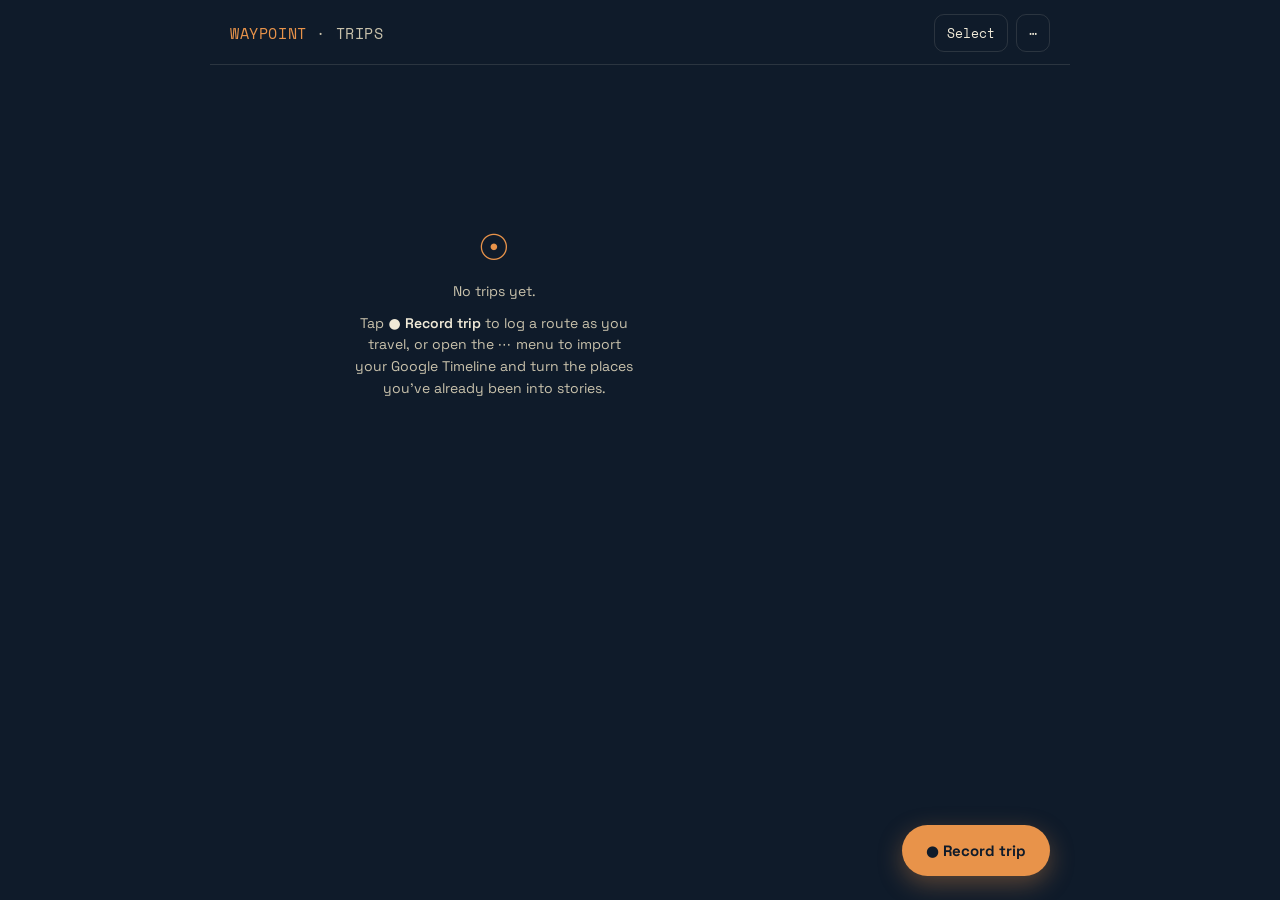
==== commit e2e1b0f3: "Stamp assets to 70152240 [auto-stamp]" ====
--- a/index.html
+++ b/index.html
@@ -14,7 +14,7 @@
 
 <link rel="stylesheet" href="vendor/maplibre-gl.css" />
 <!-- version queries are cache busters, stamped automatically by .github/workflows/stamp-version.yml on each deploy -->
-<link rel="stylesheet" href="style.css?v=42542e02" />
+<link rel="stylesheet" href="style.css?v=70152240" />
 </head>
 <body>
 <div id="app">
@@ -39,7 +39,7 @@
       <button id="fabCombine" class="btn-primary" disabled>Combine (0)</button>
     </div>
     <input type="file" id="homePhotoFileInput" accept="image/*" multiple style="display:none" />
-    <input type="file" id="timelineFileInput" accept="application/json,.json" style="display:none" />
+    <input type="file" id="timelineFileInput" accept="application/json,.json" multiple style="display:none" />
     <input type="file" id="restoreFileInput" accept="application/json,.json" style="display:none" />
   </div>
 
@@ -88,7 +88,8 @@
           <span id="readoutSpeed">&#8212;</span>
           <span id="paceBadge" class="pace-badge"></span>
         </div>
-        <div id="storyScrubber" class="story-scrubber"></div>
+        <div id="storyScrubber" class="story-scrubber" role="slider" tabindex="0"
+             aria-label="Playback position" aria-valuemin="0" aria-valuemax="100" aria-valuenow="0"></div>
         <div class="playback-buttons">
           <button id="playToggle" class="play-toggle">&#9654;</button>
           <div class="speed-select">
@@ -152,8 +153,8 @@
 
 <!-- ===== home menu sheet ===== -->
 <div id="menuSheet" class="modal-backdrop">
-  <div class="modal-sheet">
-    <h2>Waypoint</h2>
+  <div class="modal-sheet" role="dialog" aria-modal="true" aria-labelledby="menuSheetTitle">
+    <h2 id="menuSheetTitle">Waypoint</h2>
     <div class="menu-list">
       <button id="menuAddPhotos" class="menu-item">Add photos<span class="menu-sub">match a batch to your trips by time &amp; place</span></button>
       <button id="menuImportTimeline" class="menu-item">Import Google Timeline<span class="menu-sub">turn your location history into trips</span></button>
@@ -168,8 +169,8 @@
 
 <!-- ===== holiday naming modal ===== -->
 <div id="holidayNameModal" class="modal-backdrop">
-  <div class="modal-sheet">
-    <h2>Name this holiday</h2>
+  <div class="modal-sheet" role="dialog" aria-modal="true" aria-labelledby="holidayNameTitle">
+    <h2 id="holidayNameTitle">Name this holiday</h2>
     <input type="text" id="holidayNameInput" placeholder="e.g. Italy 2026" />
     <div class="modal-row">
       <button id="cancelHolidayName" class="btn-ghost">Cancel</button>
@@ -180,8 +181,8 @@
 
 <!-- ===== merge naming modal ===== -->
 <div id="mergeNameModal" class="modal-backdrop">
-  <div class="modal-sheet">
-    <h2>Name the merged trip</h2>
+  <div class="modal-sheet" role="dialog" aria-modal="true" aria-labelledby="mergeNameTitle">
+    <h2 id="mergeNameTitle">Name the merged trip</h2>
     <input type="text" id="mergeNameInput" placeholder="e.g. Coast drive" />
     <div class="modal-row">
       <button id="cancelMergeName" class="btn-ghost">Cancel</button>
@@ -192,7 +193,7 @@
 
 <!-- ===== generic confirm/alert dialog (uiConfirm / uiAlert in views.js) ===== -->
 <div id="confirmSheet" class="modal-backdrop">
-  <div class="modal-sheet">
+  <div class="modal-sheet" role="dialog" aria-modal="true" aria-labelledby="confirmTitle">
     <h2 id="confirmTitle">Are you sure?</h2>
     <p id="confirmBody" class="confirm-body"></p>
     <div class="modal-row">
@@ -204,7 +205,7 @@
 
 <!-- ===== rename modal (trip or holiday) ===== -->
 <div id="renameModal" class="modal-backdrop">
-  <div class="modal-sheet">
+  <div class="modal-sheet" role="dialog" aria-modal="true" aria-labelledby="renameModalTitle">
     <h2 id="renameModalTitle">Rename</h2>
     <input type="text" id="renameInput" />
     <div class="modal-row">
@@ -216,7 +217,7 @@
 
 <!-- ===== photo moment sheet ===== -->
 <div id="momentSheet" class="modal-backdrop">
-  <div class="modal-sheet">
+  <div class="modal-sheet" role="dialog" aria-modal="true" aria-labelledby="momentSheetTitle">
     <h2 id="momentSheetTitle">Moment</h2>
     <div id="momentGrid" class="moment-grid"></div>
     <div class="modal-row">
@@ -228,7 +229,7 @@
 
 <!-- ===== end-of-story summary ===== -->
 <div id="summaryOverlay" class="modal-backdrop summary-overlay">
-  <div class="modal-sheet summary-sheet">
+  <div class="modal-sheet summary-sheet" role="dialog" aria-modal="true" aria-labelledby="summaryTitle">
     <div class="summary-glyph">&#9737;</div>
     <h2 id="summaryTitle">Trip</h2>
     <div id="summaryRoute" class="summary-route"></div>
@@ -242,7 +243,7 @@
 
 <!-- ===== photo lightbox ===== -->
 <div id="photoLightbox" class="modal-backdrop">
-  <div class="modal-sheet lightbox-sheet">
+  <div class="modal-sheet lightbox-sheet" role="dialog" aria-modal="true" aria-label="Photo">
     <img id="lightboxImg" alt="Trip photo" />
     <div id="lightboxMeta" class="lightbox-meta"></div>
     <div class="modal-row">
@@ -255,6 +256,6 @@
 <div id="toast" class="toast"></div>
 
 <script src="vendor/maplibre-gl.js"></script>
-<script type="module" src="app.js?v=42542e02"></script>
+<script type="module" src="app.js?v=70152240"></script>
 </body>
 </html>
--- a/style.css
+++ b/style.css
@@ -339,6 +339,11 @@
   margin-bottom: 10px;
   cursor: pointer;
   touch-action: none;
+  border-radius: 6px;
+}
+.story-scrubber:focus-visible {
+  outline: 2px solid var(--amber);
+  outline-offset: 3px;
 }
 .scrub-seg {
   position: relative;
@@ -823,3 +828,38 @@
 @media (prefers-reduced-motion: reduce) {
   * { transition: none !important; animation: none !important; }
 }
+
+/* ---------- desktop & tablet (A5) ----------
+ * Strictly additive: every rule lives inside this breakpoint, so the phone layout below
+ * 900px is untouched. The app stays mobile-first; wide screens just stop stretching. */
+@media (min-width: 900px) {
+  /* centre the scrolling column on home, the import forms, and candidate lists */
+  .topbar { max-width: 860px; margin-left: auto; margin-right: auto; width: 100%; }
+  .content { max-width: 860px; margin-left: auto; margin-right: auto; }
+
+  /* home cards read better as a two-column grid than one tall stretch */
+  #tripList { display: grid; grid-template-columns: 1fr 1fr; gap: 12px; align-items: start; }
+  #holidayList { display: grid; grid-template-columns: 1fr 1fr; gap: 12px; align-items: start; }
+  #tripList:empty, #holidayList:empty { display: none; }
+
+  .fab { right: calc(50% - 430px + 20px); }
+  .select-actions { max-width: 860px; left: 50%; transform: translateX(-50%); }
+
+  /* playback: map goes full-bleed, the player becomes a floating card bottom-centre */
+  .playback-panel {
+    position: absolute;
+    left: 50%;
+    bottom: 24px;
+    transform: translateX(-50%);
+    width: min(600px, calc(100% - 48px));
+    border: 1px solid var(--line);
+    border-radius: 16px;
+    box-shadow: var(--shadow);
+    padding-bottom: 16px;
+  }
+
+  /* modals become centred cards instead of bottom sheets */
+  .modal-backdrop { align-items: center; }
+  .modal-sheet { max-width: 480px; margin: 0 auto; border-radius: 20px; }
+  .lightbox-sheet { max-width: 720px; }
+}
